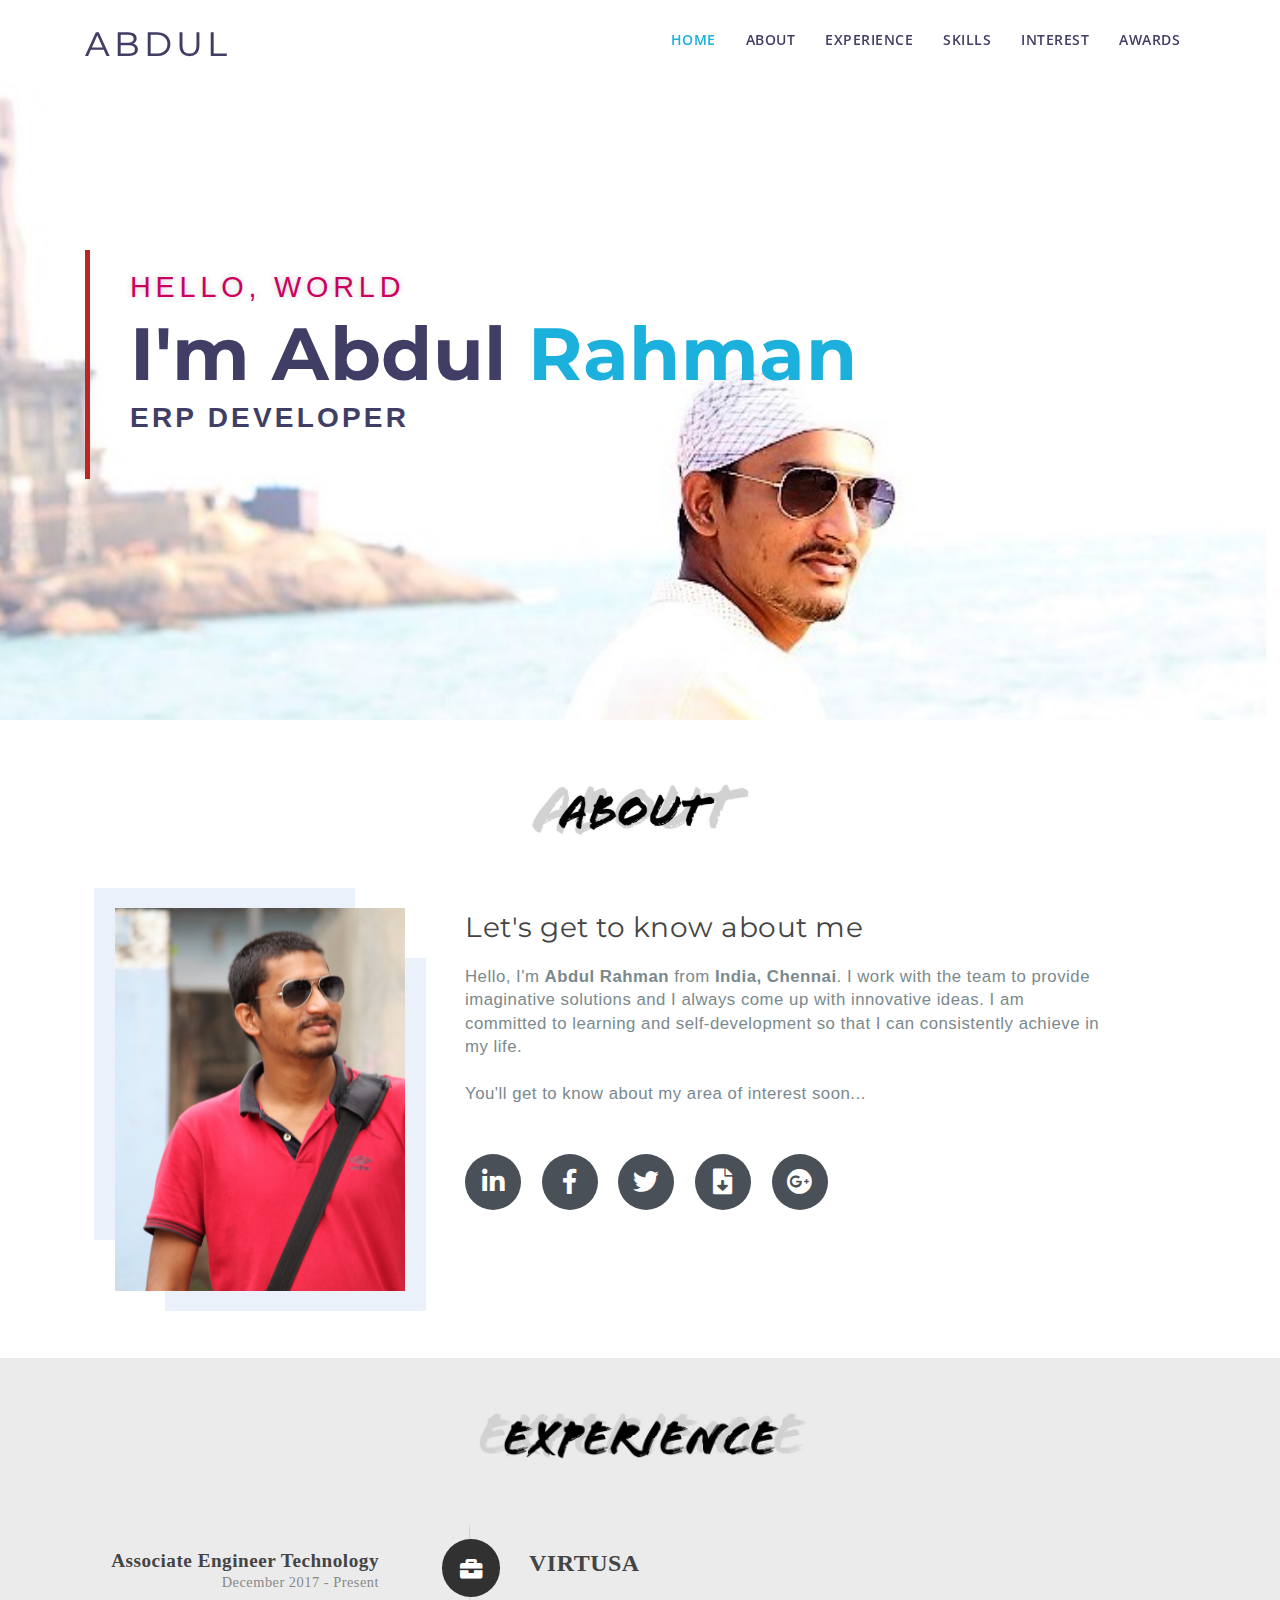
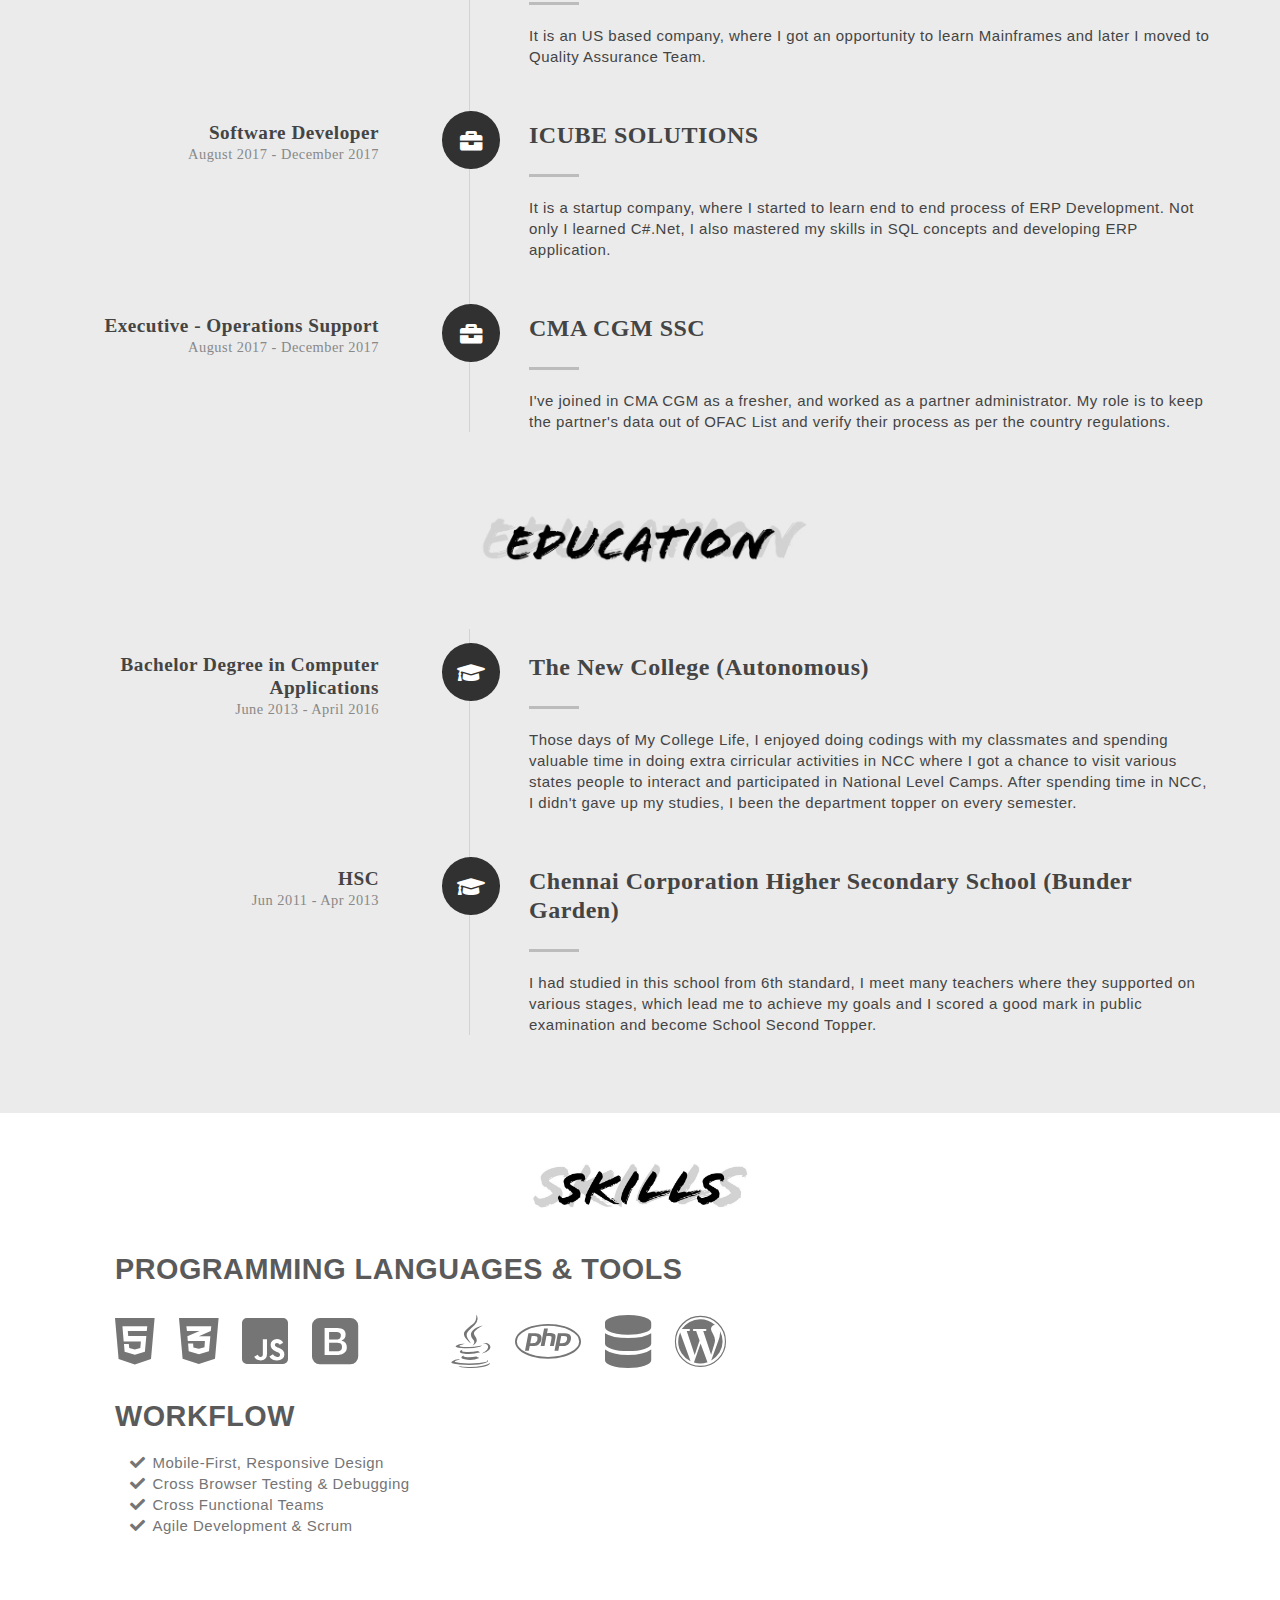
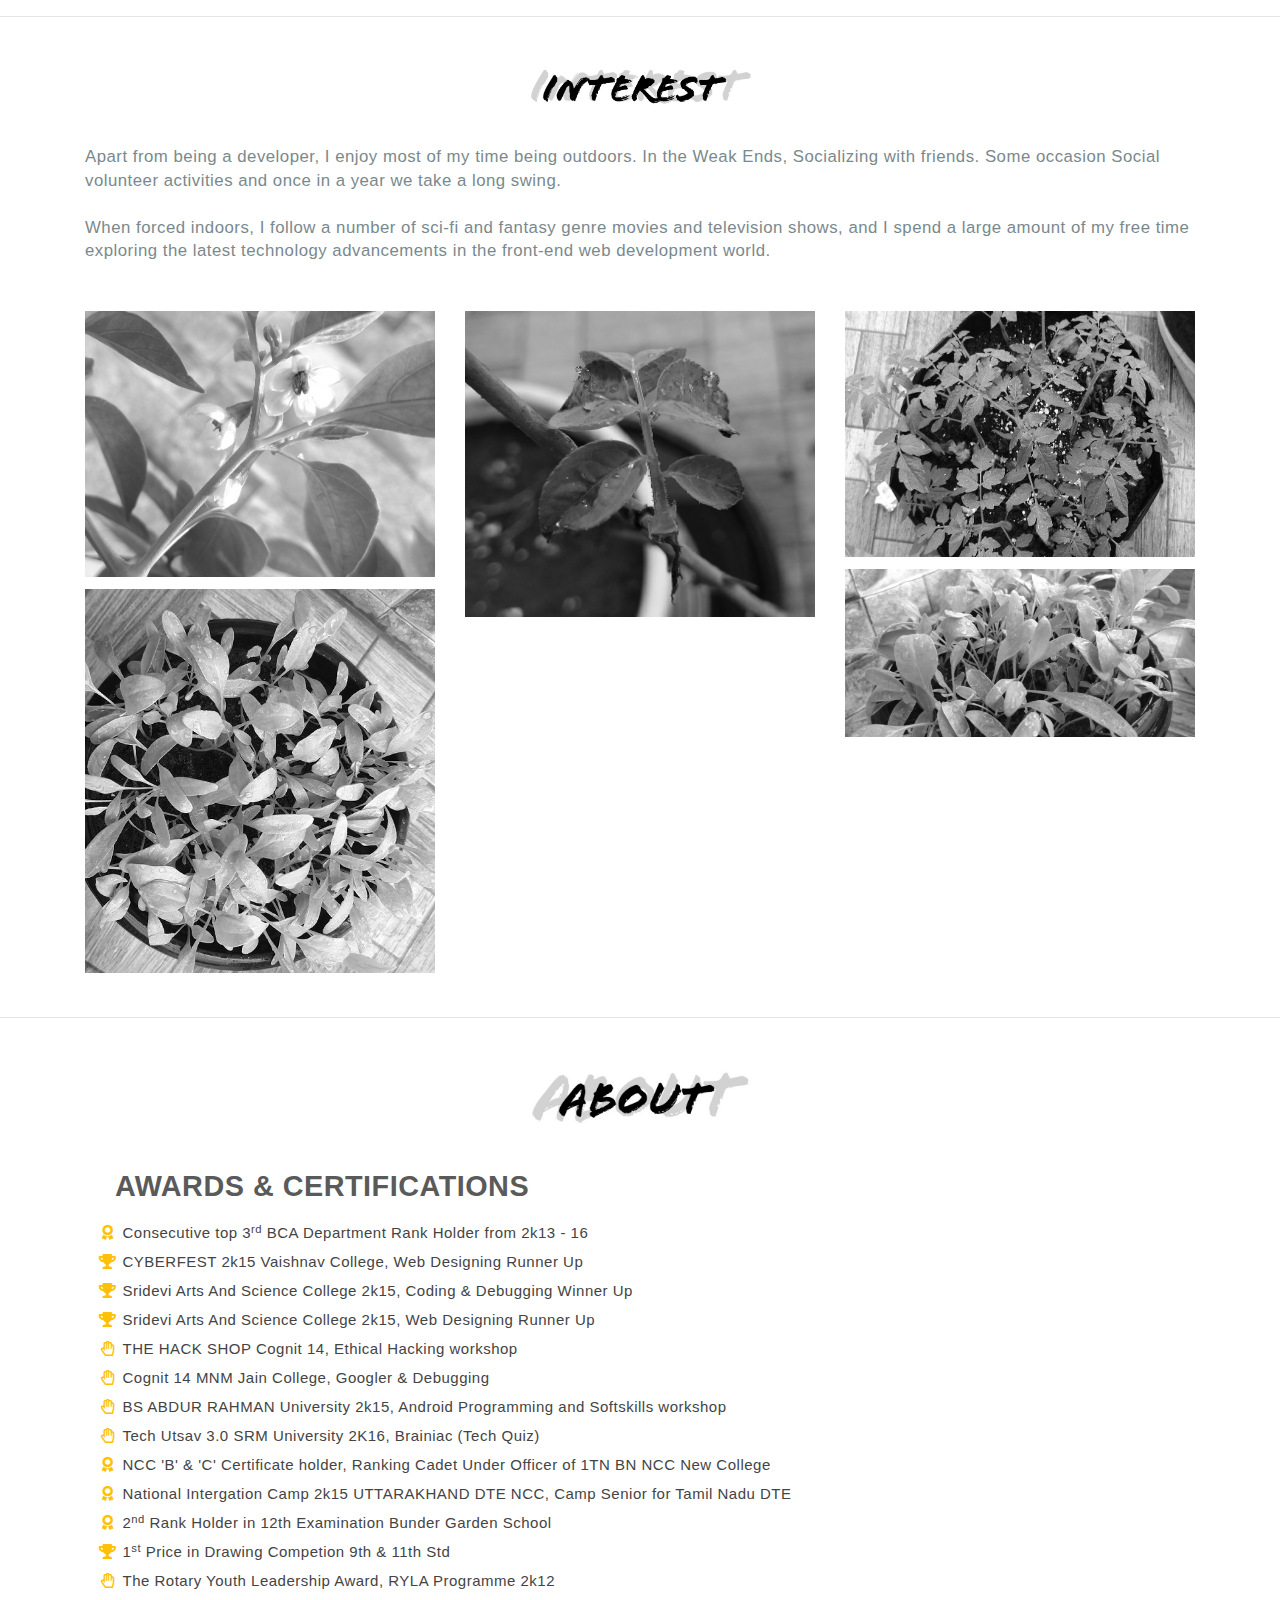
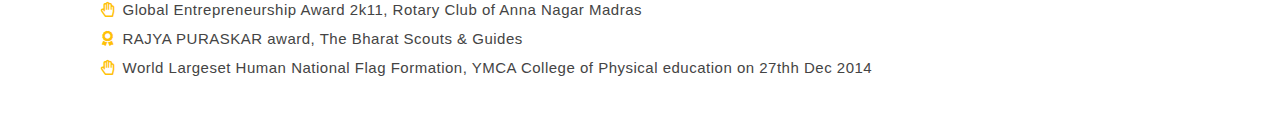
==== index.html @ 460ca70c "first commit" ====
<!DOCTYPE html>
<html lang="en">
<head>
  <meta charset="utf-8">
  <title>Abdul | Resume</title>
  <meta content="width=device-width, initial-scale=1.0" name="viewport">
  <meta content="" name="keywords">
  <meta content="" name="description">

  <!-- Google Fonts -->
  <link href="https://fonts.googleapis.com/css?family=Open+Sans:300,300i,400,400i,500,600,700,700i|Montserrat:300,400,500,600,700" rel="stylesheet">

  <!-- Bootstrap CSS File -->
  <link rel='stylesheet' href='https://use.fontawesome.com/releases/v5.7.0/css/all.css' integrity='sha384-lZN37f5QGtY3VHgisS14W3ExzMWZxybE1SJSEsQp9S+oqd12jhcu+A56Ebc1zFSJ' crossorigin='anonymous'>
  <link href="lib/bootstrap/css/bootstrap.min.css" rel="stylesheet">

  <!-- Libraries CSS Files -->
  <link rel="stylesheet" href="https://cdn.rawgit.com/konpa/devicon/df6431e323547add1b4cf45992913f15286456d3/devicon.min.css">
  

  <link href="vendor/fontawesome-free/css/all.css" rel="stylesheet">
  
  <!-- <link href="lib/animate/animate.min.css" rel="stylesheet"> 
  <link href="lib/ionicons/css/ionicons.min.css" rel="stylesheet"> 
  <link href="lib/owlcarousel/assets/owl.carousel.min.css" rel="stylesheet">
  <link href="lib/lightbox/css/lightbox.min.css" rel="stylesheet">-->
  <!-- Main Stylesheet File -->
  <link href="css/style.css" rel="stylesheet">
  <link href="css/style1.css" rel="stylesheet">
  <link href="css/preloader.css" rel="stylesheet">
  
</head>

<body onload = "myFunction()">
  <!--==========================
  Header
  ============================-->


    <div class="preloader">
      <span>{</span>
      <span>}</span>
    </div>

  <header id="header">

    <div class="container">
      <div class="logo float-left">
        <!-- Uncomment below if you prefer to use an image logo -->
        <h1> 
          <a href="#intro" >
            <span>ABDUL</span>
          </a></h1>
        <!-- <a href="#header" class="scrollto"><img src="img/logo.png" alt="" class="img-fluid"></a> -->
      </div>

      <nav class="main-nav float-right d-none d-lg-block">
        <ul>
          <li class="active"><a href="#intro">Home</a></li>
          <li><a href="#about">About</a></li>
          <li><a href="#experience">Experience</a></li>
          <li><a href="#skills">Skills</a></li>
          <li><a href="#interest">Interest</a></li>
          <li><a href="#awards">Awards</a></li>
        </ul>
      </nav><!-- .main-nav -->
      
    </div>
  </header><!-- #header -->

  <!--==========================
    Intro Section
  ============================-->
  <section id="intro">
    <div class="container">
      <div class="row">
        <div class="col-md-12 wow fadeIn delay-05s intro-info order-md-first order-last">
           <div class = "banner-text">
              <h3>Hello, World </h3>
              <h1>I'm Abdul <span>Rahman</span></h1>
              <h2>ERP Developer</h2>
            </div>
        </div>
      </div>
  </div>
  </section><!-- #intro -->

  <main id="main">

    <!--==========================
      About Section
    ============================-->
    <section id="about">

      <div class="container">


      <div class="content1">
        <img src="img/abouthead1.png" alt="">
      </div>

        <div class="row">

          <div class="col-lg-4 col-md-5">
            <div class="about-img">
              <img src="img/about-img.jpg" alt="">
            </div>
          </div>
          
          <div class="col-lg-7 col-md-6">

              <h3><br/>Let's get to know about me</h3>
              
              <p class="lead mb-5">Hello, I'm <b>Abdul Rahman</b> from <b>India, Chennai</b>. I work with the team to provide imaginative solutions and I always come up with innovative ideas. I am committed to learning and self-development so that I can consistently achieve in my life.<br/><br/>

              You'll get to know about my area of interest soon...</p>
              <div class="social-icons">
                <a href="http://www.linkedin.com/in/abdulitsme">
                  <i class="fab fa-linkedin-in"></i>
                </a>

                <!-- <a href="#">
                  <i class="fab fa-twitter"></i>
                </a> -->
                <a href="https://www.facebook.com/profile.php?id=100003059731382">
                  <i class="fab fa-facebook-f"></i>
                </a>

                <a href="collection/Abdul-Resume.pdf" title="Download Resume">
                    <i class="fab fa-twitter"></i>
                </a>

                <a href="http://www.facebook.com/abdulitsme">
                    <i class="fa fa-file-download"></i>
                </a>

                <span class="gplus">
                  <a href="http://www.facebook.com/abdulitsme">
                    <i class="fab fa-google-plus"></i>
                  </a>
                </span>
              </div>
              
            </div>
          </div>
        </div>
      </div>

    </section><!-- #about -->


    <!--==========================
      Experience Section
    ============================-->
    <section id="experience">
      <div class="container">

        <div class =  "content">
          <img src="img/experiencehead.png" alt="">
        </div>

        <div class = "row">
          <div class="col-twelve">
            <div class="timeline-wrap">

              <div class="timeline-block">

                <div class="timeline-ico">
                  <i class="fa fa-briefcase "></i>
                </div>

                <div class="timeline-header">
                  <h3>Associate Engineer Technology</h3>
                  <p>December 2017 - Present</p>
                </div>

                <div class="timeline-content">
                  <h4>VIRTUSA</h4>
                  <p>It is an US based company, where I got an opportunity to learn Mainframes and later I moved to Quality Assurance Team.</p>
                </div>

              </div> <!-- /timeline-block -->

              <div class="timeline-block">
                <div class="timeline-ico">
                  <i class="fa fa-briefcase "></i>
                </div>

              <div class="timeline-header">
                <h3>Software Developer</h3>
                <p>August 2017 - December 2017</p>
              </div>

              <div class="timeline-content">
                <h4>ICUBE SOLUTIONS</h4>
                <p>It is a startup company, where I started to learn end to end process of ERP Development. Not only I learned 
                C#.Net, I also mastered my skills in SQL concepts and developing ERP application.</p>
              </div>

            </div> <!-- /timeline-block -->

            <div class="timeline-block">
              <div class="timeline-ico">
                <i class="fa fa-briefcase "></i>
              </div>

              <div class="timeline-header">
                <h3>Executive - Operations Support</h3>
                <p>August 2017 - December 2017</p>
              </div>

              <div class="timeline-content">
                <h4>CMA CGM SSC</h4>
                <p>I've joined in CMA CGM as a fresher, and worked as a partner administrator. My role is to keep
              the partner's data out of OFAC List and verify their process as per the country regulations.</p>
              </div>

            </div> <!-- /timeline-block -->
          </div>
        </div>
      </div>

      <div class =  "content">
          <img src="img/educationhead.png" alt="">
      </div>

       <div class = "row">
          <div class="col-twelve">
            <div class="timeline-wrap">

              <div class="timeline-block">

                <div class="timeline-ico">
                  <i class="fa fa-graduation-cap "></i>
                </div>

                <div class="timeline-header">
                  <h3>Bachelor Degree in Computer Applications</h3>
                  <p>June 2013 - April 2016</p>
                </div>

                <div class="timeline-content">
                  <h4>The New College (Autonomous)</h4>
                  <p>Those days of My College Life, I enjoyed doing codings with my classmates and spending valuable time in doing extra cirricular activities in NCC where I got a chance to visit various states people to interact and participated in National Level Camps. After spending time in NCC, I didn't gave up my studies, I been the department topper on every semester.</p>  
                </div>

              </div> <!-- /timeline-block -->

              <div class="timeline-block">
                <div class="timeline-ico">
                  <i class="fa fa-graduation-cap "></i>
                </div>

              <div class="timeline-header">
                <h3>HSC</h3>
                <p>Jun 2011 - Apr 2013</p>
              </div>

              <div class="timeline-content">
                <h4>Chennai Corporation Higher Secondary School (Bunder Garden)</h4>
                <p>I had studied in this school from 6th standard, I meet many teachers where they supported on various stages, which lead me to achieve my goals and I scored a good mark in public examination and become School Second Topper.</p>
              </div>
              </div> <!-- /timeline-block -->
            </div>
          </div>
        </div>

      </div>
    </section>
  
    <!--==========================
      Skills Section
    ============================-->
    <section id="skills">
      <div class="container">
        
        <div class="content1">
          <img src="img/skillshead.png" alt="">
        </div>

        <div class="w-100">
        <div class="subheading w3-text-dark-grey mb-3">Programming Languages &amp; Tools</div>
        <ul class="list-inline dev-icons w3-text-grey">
          <li class="list-inline-item font1">
            <i class="fab fa-html5"></i>
          </li>
          <li class="list-inline-item font2">
            <i class="fab fa-css3-alt"></i>
          </li>
          <li class="list-inline-item font3">
            <i class="fab fa-js-square"></i>
          </li>
          <li class="list-inline-item font4">
            <i class="fab fa-bootstrap"></i>
          </li>
          <li class="list-inline-item font7">
            <i class="devicon-c-plain"></i>
          </li>
          <li class="list-inline-item font8">
            <i class="devicon-cplusplus-plain"></i>
          </li>
          <li class="list-inline-item font9">
            <i class="devicon-csharp-plain"></i>
          </li>
          <li class="list-inline-item font5">
            <i class="fab fa-java"></i>
          </li>
          <li class="list-inline-item font6">
            <i class="fab fa-php"></i>
          </li>
          <li class="list-inline-item font13">
            <i class="fa fa-database"></i>
          </li>
          <li class="list-inline-item font10">
            <i class="fab fa-wordpress"></i>
          </li>
          <li class="list-inline-item font11">
          <i class="devicon-visualstudio-plain"></i>
          </li>
          <li class="list-inline-item font12">
            <i class="devicon-tomcat-line"></i>
          </li>
        </ul>

        <div class="subheading w3-text-dark-grey mb-3">Workflow</div>
        <ul class="fa-ul mb-0 w3-text-grey subheading1">
          <li>
            <i class="fa-li fa fa-check"></i>
            Mobile-First, Responsive Design</li>
          <li>
            <i class="fa-li fa fa-check"></i>
            Cross Browser Testing &amp; Debugging</li>
          <li>
            <i class="fa-li fa fa-check"></i>
            Cross Functional Teams</li>
          <li>
            <i class="fa-li fa fa-check"></i>
            Agile Development &amp; Scrum</li>
        </ul>
      </div>
     </div>
   </section>
      <hr class="m-0">
     
     
    <!--==========================
      Interest Section
    ============================-->
    <section id="interest" class="section-bg">
      <div class="container">

        <div class="content1">
          <img src="img/interesthead.png" alt="">
        </div>
        <p class = "lead mb-5" > Apart from being a developer, I enjoy most of my time being outdoors. In the Weak Ends, Socializing with friends. Some occasion Social volunteer activities and once in a year we take a long swing. <br/><br/>

        When forced indoors, I follow a number of sci-fi and fantasy genre movies and television shows, and I spend a large amount of my free time exploring the latest technology advancements in the front-end web development world. </p>

        <div class="row interest-container">

          <div class="col-lg-4 col-md-6 interest-item">
              <img src="img/chilly1.jpg" class="img-fluid" alt="">
          </div>

          <div class="col-lg-4 col-md-6 interest-item">
              <img src="img/rose1.jpg" class="img-fluid" alt="">            
          </div>

          <div class="col-lg-4 col-md-6 interest-item">
              <img src="img/tomato.jpg" class="img-fluid" alt="">
          </div>

          <div class="col-lg-4 col-md-6 interest-item">
              <img src="img/spinach1.jpg" class="img-fluid" alt="">
          </div>

          <div class="col-lg-4 col-md-6 interest-item">
              <img src="img/spinach2.jpg" class="img-fluid" alt="">
          </div>

          <div class="col-lg-4 col-md-6 interest-item">
              <img src="img/portfolio/app3.jpg" class="img-fluid" alt="">
          </div>

          <div class="col-lg-4 col-md-6 interest-item">
              <img src="img/portfolio/card1.jpg" class="img-fluid" alt="">
          </div>

          <div class="col-lg-4 col-md-6 interest-item">
              <img src="img/portfolio/card3.jpg" class="img-fluid" alt="">
          </div>

          <div class="col-lg-4 col-md-6 interest-item">
              <img src="img/portfolio/web1.jpg" class="img-fluid" alt="">
          </div>

        </div>
      </div>

    </section><!-- #interest -->
    <hr class="m-0"> 
    <!--==========================
      Awards Section
    ============================--> 
      
    <section id="awards" class="section-bg">
      <div class="container">
        <div class =  "content1">
          <img src="img/abouthead1.png" alt="" >
        </div>  

        <div class="w-100">
        <div class="subheading w3-text-dark-grey mb-3">Awards &amp; Certifications</div>
        <ul class="fa-ul mb-0 subhead">

          <li>
            <i class="fa-li fas fa-award text-warning"></i>
            Consecutive top 3<sup>rd</sup>
            BCA Department Rank Holder from 2k13 - 16
          </li>
          <li>
            <i class="fa-li fas fa-trophy text-warning"></i>
            CYBERFEST 2k15 Vaishnav College, Web Designing Runner Up
          </li>

          <li>
            <i class="fa-li fa fa-trophy text-warning"></i>
            Sridevi Arts And Science College 2k15, Coding &amp; Debugging Winner Up
          </li>

          <li>
            <i class="fa-li fa fa-trophy text-warning"></i>
            Sridevi Arts And Science College 2k15, Web Designing Runner Up
          </li>

          <li>
            <i class="fa-li far fa-hand-paper text-warning"></i>
            THE HACK SHOP Cognit 14, Ethical Hacking workshop
          </li>
          

          <li>
            <i class="fa-li far fa-hand-paper text-warning"></i>
            Cognit 14 MNM Jain College, Googler &amp; Debugging
          </li>

          <li>
            <i class="fa-li far fa-hand-paper text-warning"></i>
            BS ABDUR RAHMAN University 2k15, Android Programming and Softskills workshop
          </li>

          <li>
            <i class="fa-li far fa-hand-paper text-warning"></i>
            Tech Utsav 3.0 SRM University 2K16, Brainiac (Tech Quiz)
          </li>

          <li>
            <i class="fa-li fa fa-award text-warning"></i>
            NCC 'B' &amp; 'C' Certificate holder, Ranking Cadet Under Officer of 1TN BN NCC New College
          </li>
          <li>
            <i class="fa-li fa fa-award text-warning"></i>
            National Intergation Camp 2k15 UTTARAKHAND DTE NCC, Camp Senior for Tamil Nadu DTE 
          </li>
          <li>
            <i class="fa-li fa fa-award text-warning"></i>
            2<sup>nd</sup>
            Rank Holder in 12th Examination Bunder Garden School
          </li>
          <li>
            <i class="fa-li fa fa-trophy text-warning"></i>
            1<sup>st</sup>
            Price in Drawing Competion 9th &amp; 11th Std
          </li>
          <li>
            <i class="fa-li far fa-hand-paper text-warning"></i>
            The Rotary Youth Leadership Award, RYLA Programme 2k12
          </li>
          <li>
            <i class="fa-li far fa-hand-paper text-warning"></i>
            Global Entrepreneurship Award 2k11, Rotary Club  of Anna Nagar Madras
          </li>
          <li>
            <i class="fa-li fa fa-award text-warning"></i>
            RAJYA PURASKAR award, The Bharat Scouts &amp; Guides
          </li>
          <li>
            <i class="fa-li far fa-hand-paper text-warning"></i>
            World Largeset Human National Flag Formation, YMCA College of Physical education on 27thh Dec 2014
          </li>
        </ul>
      </div>

      </div>

    </section><!-- #team -->

</main>

  <a href="#" class="back-to-top"><i class="fa fa-chevron-up"></i></a>
  <!-- Uncomment below i you want to use a preloader -->
  <!-- <div id="preloader"></div> -->

  <!-- JavaScript Libraries -->
  <script src="lib/jquery/jquery.min.js"></script>
  <script src="lib/jquery/jquery-migrate.min.js"></script>
  <script src="lib/bootstrap/js/bootstrap.bundle.min.js"></script>
  <script src="lib/easing/easing.min.js"></script>
  <script src="lib/mobile-nav/mobile-nav.js"></script>
  <script src="lib/wow/wow.min.js"></script>
  
  <script src="lib/counterup/counterup.min.js"></script>
  
  <script src="lib/isotope/isotope.pkgd.min.js"></script>


  
  <script src="js/main.js"></script>
  <script src="js/custom.js"></script>

  
    <script>
        setTimeout(function(){
          $('.preloader').fadeToggle();
        }, 50);
    </script>

</body>
</html>
---- css/style.css ----
/*
  Theme Name: Rapid
  Theme URL: https://bootstrapmade.com/rapid-multipurpose-bootstrap-business-template/
  Author: BootstrapMade.com
  License: https://bootstrapmade.com/license/
*/

/*--------------------------------------------------------------
# General
--------------------------------------------------------------*/
@import url("fonts.css");

body {
  background: #fff;
  color: #444;
  font-family: "Open Sans", sans-serif;
}

a {
  color: #1bb1dc;
  transition: 0.5s;
}

a:hover,
a:active,
a:focus {
  color: #0a98c0;
  outline: none;
  text-decoration: none;
}

p {
  padding: 0;
  margin: 0 0 30px 0;
}

h1,
h2,
h3,
h4,
h5,
h6 {
  font-family: "Montserrat", sans-serif;
  font-weight: 400;
  margin: 0 0 20px 0;
  padding: 0;
}

/* Back to top button */

.back-to-top {
  position: fixed;
  display: none;
  background: #1bb1dc;
  color: #fff;
  width: 44px;
  height: 44px;
  text-align: center;
  line-height: 1;
  font-size: 16px;
  border-radius: 50%;
  right: 15px;
  bottom: 15px;
  transition: background 0.5s;
  z-index: 11;
}

.back-to-top i {
  padding-top: 12px;
  color: #fff;
}

/* Prelaoder */

#preloader {
  position: fixed;
  top: 0;
  left: 0;
  right: 0;
  bottom: 0;
  z-index: 9999;
  overflow: hidden;
  background: #fff;
}


#preloader:before {
  content: "";
  position: fixed;
  top: calc(50% - 30px);
  left: calc(50% - 30px);
  border: 6px solid #f2f2f2;
  border-top: 6px solid #1bb1dc;
  border-radius: 50%;
  width: 60px;
  height: 60px;
  -webkit-animation: animate-preloader 1s linear infinite;
  animation: animate-preloader 1s linear infinite;
}

@-webkit-keyframes animate-preloader {
  0% {
    -webkit-transform: rotate(0deg);
    transform: rotate(0deg);
  }

  100% {
    -webkit-transform: rotate(360deg);
    transform: rotate(360deg);
  }
}

@keyframes animate-preloader {
  0% {
    -webkit-transform: rotate(0deg);
    transform: rotate(0deg);
  }

  100% {
    -webkit-transform: rotate(360deg);
    transform: rotate(360deg);
  }
}

/*--------------------------------------------------------------
# Top Bar
--------------------------------------------------------------*/

#topbar {
  padding: 0 0 10px 0;
  font-size: 14px;
  transition: all 0.5s;
}

p.lead {
  font-size: 1.05rem;
  font-weight: 400;
  color  : #7A898D;;
}

#topbar .social-links {
  text-align: right;
}

#topbar .social-links a {
  color: #535074;
  padding: 4px 12px;
  display: inline-block;
  line-height: 1px;
}


#topbar .social-links a:hover {
  color: #1bb1dc;
}


#topbar .social-links a:first-child {
  border-left: 0;
}


.social-icons a {
  display: inline-block;
  height: 3.5rem;
  width: 3.5rem;
  background-color: #495057;
  color: #fff !important;
  border-radius: 100%;
  text-align: center;
  font-size: 1.6rem;
  line-height: 3.5rem;
  margin-right: 1rem;
}

.social-icons a:last-child {
  margin-right: 0;
}

.social-icons a:hover {
  background-color: #1bb1dc;
}

.gplus a:hover{
 background-color: red; 
}




/*--------------------------------------------------------------
# Header
--------------------------------------------------------------*/

#header {
  height: 110px;
  transition: all 0.5s;
  z-index: 997;
  transition: all 0.5s;
  padding: 20px 0;
  position: fixed;
  left: 0;
  top: 0;
  right: 0;
  transition: all 0.5s;
  z-index: 997;
}

#header.header-scrolled,
#header.header-pages {
  height: 70px;
  padding: 15px 0;
  background-color: #fff;
  box-shadow: 0px 0px 30px rgba(127, 137, 161, 0.3);
}


#header .logo h1 {
  font-size: 34px;
  font-weight: 450;
  letter-spacing: 4px;
  text-transform: uppercase;
  padding: 4px 0;
}

#header .logo h1 a,
#header .logo h1 a:hover {
  color: #413e66;
  text-decoration: none;
}


.main-pages {
  margin-top: 60px;
}

/*--------------------------------------------------------------
# Intro Section
--------------------------------------------------------------*/

#intro {
  
  background: url("../img/intro-bg.jpg")  no-repeat fixed right bottom;
  background-size: cover;
  min-height: 720px;
  position: relative;
}


#intro .intro-info h1 {
  color: #413e66;
  margin-bottom: 2px;
  font-size: 74px;
  font-weight:700;
}

#intro .intro-info h3 {
  color: #cc005f;
  font-family: "poppins-bold", sans-serif;
  font-size: 1.8rem;
  line-height: 1.565;
  margin-bottom: 0px;
  text-transform: uppercase;
  letter-spacing: .3rem;
  text-shadow: 0 0 6px rgba(0, 0, 0, 0.2);
}

#intro .intro-info h2 {
  color: #413e66;
  font-family: "poppins-bold", sans-serif;
  margin-bottom: 30px;
  font-size: 28px;
  text-transform: uppercase;
  font-weight:600;
  letter-spacing: .2rem;
}


#intro .intro-info h1 span {
  color: #1bb1dc;
}


/*--------------------------------------------------------------
# Navigation Menu
--------------------------------------------------------------*/

/* Desktop Navigation */

.main-nav {
  /* Drop Down */
  /* Deep Drop Down */
}

.main-nav,
.main-nav * {
  margin: 0;
  padding: 0;
  list-style: none;
}

.main-nav > ul > li {
  position: relative;
  white-space: nowrap;
  float: left;
}

.main-nav a {
  display: block;
  position: relative;
  color: #413e66;
  padding: 10px 15px;
  transition: 0.3s;
  font-size: 14px;
  font-family: "Open Sans", sans-serif;
  text-transform: uppercase;
  font-weight: 600;
}

.main-nav a:hover,
.main-nav .active > a,
.main-nav li:hover > a {
  color: #1bb1dc;
  text-decoration: none;
}


/* Mobile Navigation */

.mobile-nav {
  position: fixed;
  top: 0;
  bottom: 0;
  z-index: 9999;
  overflow-y: auto;
  left: -260px;
  width: 260px;
  padding-top: 18px;
  background: rgba(40, 38, 70, 0.8);
  transition: 0.4s;
}

.mobile-nav * {
  margin: 0;
  padding: 0;
  list-style: none;
}

.mobile-nav a {
  display: block;
  position: relative;
  color: #fff;
  padding: 10px 20px;
  font-weight: 500;
}

.mobile-nav a:hover,
.mobile-nav .active > a,
.mobile-nav li:hover > a {
  color: #8dc2fa;
  text-decoration: none;
}

.mobile-nav .drop-down > a:after {
  content: "\f078";
  font-family: FontAwesome;
  padding-left: 10px;
  position: absolute;
  right: 15px;
}

.mobile-nav .active.drop-down > a:after {
  content: "\f077";
}

.mobile-nav .drop-down > a {
  padding-right: 35px;
}

.mobile-nav .drop-down ul {
  display: none;
  overflow: hidden;
}

.mobile-nav .drop-down li {
  padding-left: 20px;
}

.mobile-nav-toggle {
  position: fixed;
  right: 0;
  top: 0;
  z-index: 9998;
  border: 0;
  background: none;
  font-size: 24px;
  transition: all 0.4s;
  outline: none !important;
  line-height: 1;
  cursor: pointer;
  text-align: right;
}

.mobile-nav-toggle i {
  margin: 18px 18px 0 0;
  color: #065e77;
}

.mobile-nav-overly {
  width: 100%;
  height: 100%;
  z-index: 9997;
  top: 0;
  left: 0;
  position: fixed;
  background: rgba(40, 38, 70, 0.8);
  overflow: hidden;
  display: none;
}

.mobile-nav-active {
  overflow: hidden;
}

.mobile-nav-active .mobile-nav {
  left: 0;
}

.mobile-nav-active .mobile-nav-toggle i {
  color: #fff;
}

/*--------------------------------------------------------------
# Sections
--------------------------------------------------------------*/

/* Sections Header
--------------------------------*/

.section-header h3 {
  font-size: 40px;
  color: black;
  text-align: left;
  font-weight: 600;
  position: relative;
  padding-top: 40px;
  font-family: sans-serif;
  padding-bottom:1.7rem;
}


.section-header h3::after {
  content: "";
  display: block;
  height: 3px;
  width: 140px;
  background: rgba(0, 0, 0, 0.2);
  position: absolute;
  left: 0;
  bottom: 0;
}
/* Section with background
--------------------------------*/



/* About Us Section
--------------------------------*/

#about {
  padding-top: 10px;
  padding-bottom: 40px;
}

#about .about-content {
  text-align: center;
  padding-bottom: 40px;
}

#about .about-img {
  position: relative;
  margin: 30px 30px 30px 30px;
}

#about .about-img img {
  width: 100%;
  transition: .5s;
}

#about .about-img img:hover {
  width: 100%;
  -webkit-transform: scale(1.03);
  transform: scale(1.03);
}

#about .about-img::before {
  position: absolute;
  left: -21px;
  top: -20px;
  width: 90%;
  height: 92%;
  z-index: -1;
  content: '';
  background-color: #ebf1fa;
  transition: .5s;
}

#about .about-img::after {
  position: absolute;
  right: -21px;
  bottom: -20px;
  width: 90%;
  height: 92%;
  z-index: -1;
  content: '';
  background-color: #ebf1fa;
  transition: .5s;
}

/* Call To Action Section
--------------------------------*/

#call-to-action {
  background: #2d2b46;
  background-size: cover;
  padding: 40px 0;
}

#experience {

  background: #ebebeb;
  background-size: cover;
  padding-bottom: 3rem;
}

#experience .timeline-wrap {
  position: relative;
  margin-top: 1.5rem;
  margin-bottom: 0.2rem;
}
#experience .timeline-wrap::before {
  content: "";
  display: block;
  width: 1px;
  height: 100%;
  background: rgba(0, 0, 0, 0.1);
  position: absolute;
  left: 35%;
  top: 0;
}
#experience .timeline-block {
  position: relative;
  padding-top: 1.5rem;
}
#experience .timeline-ico {
  height: 3.6rem;
  width: 3.6rem;
  line-height: 4.2rem;
  background: #313131;
  border-radius: 50%;
  text-align: center;
  color: #FFFFFF;
  position: absolute;
  left: 36%;
  top: .9rem;
  margin-left: -2.4rem;
}


#experience .timeline-ico i {
  position: relative;
  left: .05rem;
  bottom: .1rem;
  font-size: 1.4rem;
}

#experience .timeline-header {
  float: left;
  width: 35%;
  padding-right: 90px;
  text-align: right;
}
#experience .timeline-header h3 {
  margin-bottom: 0;
  font-size: 1.2rem;
  font-weight: 700;
  font-family: Trebuchet MS;
}
#experience .timeline-header p {
  font-family: Trebuchet MS;
  font-size: .9rem;
  color: #888888;
}
#experience .timeline-content {
  margin-left: 35%;
  padding-left: 60px;
}
#experience .timeline-content h4 {
  position: relative;
  font-family: Trebuchet MS;
  padding-bottom: 1.7rem;
  font-weight: 700;
  font-size: 1.5rem;
}
#experience .timeline-content h4::after {
  content: "";
  display: block;
  height: 3px;
  width: 50px;
  background: rgba(0, 0, 0, 0.2);
  position: absolute;
  left: 0;
  bottom: 0;
}





/**
 * responsive:
 * resume
 * ------------------------------------------------------------------- 
 */
@media only screen and (max-width:1024px) {
  #experience .timeline-header {
    padding-right: 50px;
  }
  #experience .timeline-header h3 {
    font-size: 1.1rem;
  }
  #experience .timeline-header p {
    font-size: .9rem;
  }
  #experience .timeline-content {
    padding-left: 50px;
  }
}
@media only screen and (max-width:768px) {
  #experience .timeline-wrap::before {
    left: 2.4rem;
  }
  #experience .timeline-ico {
    left: 2.9rem;
  }
  #experience .timeline-header {
    float: none;
    width: auto;
    padding-right: 15px;
    text-align: left;
  }
  #experience .timeline-header h3 {
    font-size: 1.1rem;
  }
  #experience .timeline-header p {
    font-size: .9rem;
    margin-bottom: 1.5rem;
  }
  #experience .timeline-content {
    margin: 0;
  }
  #experience .timeline-content h4 {
    padding-bottom: 0;
    padding-top: 2.1rem;
    margin-bottom: .6rem;
    font-size: 1.5rem;
  }
  #experience .timeline-content h4::after {
    bottom: auto;
    top: 0;
  }
  #experience .timeline-header, #experience .timeline-content {
    padding-left: 7rem;
  }
}
@media only screen and (max-width:480px) {
  #experience .resume-header h2 {
    font-size: 2.2rem;
  }
  #experience .timeline-wrap::before {
    left: 1.8rem;
  }
  #experience .timeline-ico {
    height: 3.6rem;
    width: 3.6rem;
    line-height: 3.6rem;
    left: 1.8rem;
    margin-left: -1.8rem;
    font-size: 1.5rem;
  }
  #experience .timeline-header, #experience .timeline-content {
    padding-left: 5.5rem;
  }

  #experience .timeline-content h4 {
    font-size: 1.3rem;
  }
}





#experience .cta-title {
  olor: #FEF8F8;
  font-size: 28px;
  font-family: Trebuchet MS;
  font-weight: 600;
}

#experience .cta-text {
  color: #B5B5B5;
  font-family: Trebuchet MS;
  font-color:;
}

/* Interest Section
--------------------------------*/

#interest{

  padding-bottom: 30px;
}


#interest .interest-item {
  position: relative;
  overflow: hidden;
  margin-bottom: 13px;
}

#interest .interest-item img{
  -webkit-filter: grayscale(100%);
  filter:grayscale(100%);
}

#interest .interest-item img:hover{
  -webkit-filter: none;
  filter: none;
  -webkit-transform: scale(1.07);
  transform: scale(1.07);
}


.subheading {
  text-transform: uppercase;
  font-weight: 600;
  font-family: 'Saira Extra Condensed', -apple-system, BlinkMacSystemFont, 'Segoe UI', Roboto, 'Helvetica Neue', Arial, sans-serif, 'Apple Color Emoji', 'Segoe UI Emoji', 'Segoe UI Symbol', 'Noto Color Emoji';
  font-size: 1.8rem;
  padding-left: 30px
}

.subheading1{
  padding-left: 30px;
  padding-bottom: 70px;
}

.dev-icons {
  font-size: 3.3rem;
  padding-left: 30px;
}

.content {
  padding-top: 50px;
  text-align: center;
  padding-bottom: 40px;
}

.content1 {
  padding-top: 50px;
  text-align: center;
  padding-bottom: 40px;
}

.content img{
  width : 30%;
}

.content1 img{
  width : 20%;
}

/*--------------------------------------------------------------
# Responsive Media Queries
--------------------------------------------------------------*/

@media (min-width: 991px) {
  #call-to-action .cta-btn-container {
    display: -webkit-box;
    display: -webkit-flex;
    display: -ms-flexbox;
    display: flex;
    -webkit-box-align: center;
    -webkit-align-items: center;
    -ms-flex-align: center;
    align-items: center;
    -webkit-box-pack: end;
    -webkit-justify-content: flex-end;
    -ms-flex-pack: end;
    justify-content: flex-end;
  }
}

@media (min-width: 992px) {
  #intro .intro-info {
    padding-top: 80px;
  }

  #testimonials .testimonial-item p {
    width: 80%;
  }

  #why-us .why-us-content {
    padding-top: 30px;
  }

  #pricing {
    padding-bottom: 30px;
  }

  #pricing .card {
    margin-bottom: 50px;
  }
}

@media (max-width: 768px) {
  .back-to-top {
    bottom: 15px;
  }

  #faq #faq-list a {
    font-size: 18px;
  }

  #faq #faq-list i {
    top: 13px;
  }
}

@media (max-width: 767px) {
  #intro {
    
    padding: 60px 0 60px 0;
    height: auto;
  }

  #intro .container {
    height: auto !important;
  }

  #intro .intro-info {
    text-align: left;
    padding-top: 40px;
  }

  #intro .intro-info h1 {
    font-size: 48px;
    margin-bottom: 1px;
  }

  #intro .intro-info h2 {
    font-size: 24px;
    margin-bottom: 1px;
  }

  #intro .intro-info h3 {
    font-size: 22px;
    margin-bottom: 1px;
  }
  .social-icons a {
  height: 3.0rem;
  width: 3.0rem;
  font-size: 1.3rem;
  line-height: 3.0rem;
  }


  .subheading {
    text-transform: uppercase;
    font-weight: 600;
    font-size: 1.3rem;
  }

  .section-header p {
    width: 100%;
  }

  #testimonials .testimonial-item {
    text-align: center;
  }

  #testimonials .testimonial-item .testimonial-img {
    float: none;
    margin: auto;
  }

  #testimonials .testimonial-item h3,
  #testimonials .testimonial-item h4,
  #testimonials .testimonial-item p {
    margin-left: 0;
  }
}

@media (max-width: 574px) {
  #footer .footer-top .social-links a {
    margin-bottom: 25px;
  }

.dev-icons {
  font-size: 2.2rem;
  }

#about{
    padding-left: 1px;
    padding-right: 1px; 
  }
#experience{
    padding-left: 4px;
    padding-right: 1px; 
  }

  .content img{
  width : 80%;
  }

.content1 img{
  width : 60%;
  }

  #intro {
    min-height: 600px;
    padding: 1px 1px;
  }

  p.lead {
  font-size: 0.9rem;
  }
  .subheading1{
  font-size: 0.9rem;
  }

  .subhead li{
  font-size: 0.9rem;

  }
}

.w3-xxlarge{font-size:36px !important}
.w3-text-grey{color:#757575 !important}
.w3-text-dark-grey{color:#5a5a5a !important}
.w3-medium{font-size:15px !important}
.w3-large{font-size:18px !important}
.w3-xlarge{font-size:24px !important}




.dev-icons .font1 i:hover {
  color: #FC5907;
}
.dev-icons .font2 i:hover {
  color: #126FDA;
}
.dev-icons .font3 i:hover {
  color: #FFF600;
}
.dev-icons .font4 i:hover {
  color: #483D88;
}
.dev-icons .font5 i:hover {
  color: red;
}
.dev-icons .font6 i:hover {
  color: #4169E1;
}
.dev-icons .font7 i:hover {
  color: #0000FF;
}
.dev-icons .font8 i:hover {
  color: #B22222;
}
.dev-icons .font9 i:hover {
  color: #70177A;
}
.dev-icons .font10 i:hover {
  color: black;
}
.dev-icons .font11 i:hover {
  color: #940DD3;
}
.dev-icons .font12 i:hover {
  color: #DAA520;
}
.dev-icons .font13 i:hover {
  color: #B0C4DE;
}

.subhead li{
  padding-bottom: 8px;
}

#skills{
  padding-bottom: 10px;
}

#awards{
  padding-bottom: 30px;
}
---- css/style1.css ----
/*
    Theme Name: Laura
    Theme URL: https://bootstrapmade.com/laura-free-creative-bootstrap-theme/
    Author: BootstrapMade.com
    Author URL: https://bootstrapmade.com
*/

body {
  line-height: 1.4;
  font-family: 'Roboto', sans-serif;
  font-size: 18px;
  letter-spacing: 0.5px;
  font-size: 15px;
  font-weight: 400;
}

ol, ul {
  list-style: none;
}

blockquote, q {
  quotes: none;
}

blockquote:before, blockquote:after, q:before, q:after {
  content: '';
  content: none;
}

table {
  border-collapse: collapse;
  border-spacing: 0;
}

a {
  outline: none;
}

a:hover, a:focus, a:active {
  text-decoration: none;
  outline: none;
}

/***********************************
************************************
Responsive media queries
************************************
***********************************/

.header {
  background: url('../img/bg-banner03.jpg') no-repeat fixed;
  background-size: cover;
  min-height: 630px;
  position: relative;
}

.navbar-default {
  background-color: transparent;
  border: 0px;
  padding: 20px 0;
  transition: all 0.3s;
}

.navbar-brand {
  font-size: 36px;
  font-family: 'Satisfy', cursive;
}

.navbar-default .navbar-brand, .navbar-default .navbar-brand:hover, .navbar-default .navbar-brand:focus {
  color: #fff;
  outline: none;
}

.navbar-default .navbar-nav>li>a {
  font-size: 14px;
  font-weight: 400;
  color: #fff;
  outline: none;
}

.navbar-default .navbar-nav>li>a:focus, .navbar-default .navbar-nav>li>a:hover {
  color: #fffde0;
  background-color: transparent;
}

.navbar-default .navbar-nav>.active>a, .navbar-default .navbar-nav>.active>a:focus, .navbar-default .navbar-nav>.active>a:hover {
  color: #fffde0;
  background-color: transparent;
}

@media (max-width: 768px) {
	.navbar-collapse {
		background: rgba(50, 60, 70, 0.9);
	}
}

.top-nav-collapse {
  padding: 0;
  background: rgba(50, 60, 70, 0.9);
}

.bg-color {
  background-color: RGBA(0, 0, 0, 0.67);
  min-height: 650px;
}

.navbar-border {}

.banner-text {
  border-left: 5px solid #BE2525;
  padding: 15px 40px;
  color: #fff;
  margin-top: 170px;
}

.banner-text h2, .banner-text p {
  font-size: 40px;
  font-weight: 400;
  font-family: 'Questrial', sans-serif;
}

.banner-text h2 span {
  font-family: 'Satisfy', cursive;
}

.overlay-detail {
  margin: 0 auto;
}

.overlay-detail a i {
  text-align: center;
  position: absolute;
  bottom: -140px;
  font-size: 24px;
  color: #fff;
  width: 40px;
  height: 40px;
  border: 1px solid #fff;
  line-height: 40px;
  border-radius: 50%;
}

.deco {
  font-family: 'Satisfy', cursive;
}

#about {
  background: url('../img/about-banner.jpg') no-repeat;
  background-size: cover;
  margin-bottom: -3px;
}

.section-padding {
  padding: 60px 0px;
}

.title {
  font-size: 24px;
  margin-bottom: 50px;
}

.title-text {
  padding: 0px 25px 0px 0px;
  border-right: 5px solid #BE2525;
  font-size: 24px;
}

.about-text p {
  color: #444;
}

.abt-list li {
  padding: 5px 0px;
  font-size: 18px;
  font-weight: 400;
}


.grid-padding {
  padding: 0 8px;
}

.grid-padding img {
  margin-bottom: 15px;
}

.padding-right-zero {
  padding-right: 0px !important;
}

#myGrid {
  margin-top: 50px;
}

.test-sec blockquote {
  background: #eee;
  display: block;
  font-size: 14px;
  line-height: 20px;
  padding: 15px;
  position: relative;
}

.test-sec blockquote::after {
  content: '';
  position: absolute;
  bottom: -14px;
  margin-left: 10px;
  border-top: 14px solid #eee;
  border-left: 14px solid transparent;
  border-right: 14px solid transparent;
}

blockquote {
  padding: 10px 20px;
  margin: 0 0 20px;
  font-size: 17.5px;
  border-left: 5px solid RGBA(0, 0, 0, 0.18);
}

.test-sec .carousel-info span {
  display: block;
}

.test-sec span.testimonials-name {
  color: #62646f;
  font-weight: 600;
  margin: 16px 0 5px;
}

#contact {
  width: 100%;
  background-color: RGBA(8, 7, 7, 0.92);
}

#contact .btn-primary {
  background: #BE2525;
  border: 1px solid #BE2525;
}

.validation {
  color: red;
  display: none;
  margin: 0 0 20px;
  font-weight: 400;
  font-size: 13px;
}

#sendmessage {
  color: green;
  border: 1px solid green;
  background: #fff;
  display: none;
  text-align: center;
  padding: 15px;
  font-weight: 600;
  margin-bottom: 15px;
}

#errormessage {
  color: red;
  display: none;
  border: 1px solid red;
  text-align: center;
  padding: 15px;
  font-weight: 600;
  margin-bottom: 15px;
  background: #fff;
}

#sendmessage.show, #errormessage.show, .show {
  display: block;
}

footer {
  padding: 40px 0;
  background: #F2F3EB;
}

.footer a {
  color: #BE2525;
}

.footer__navigation li, .social-list li {
  display: inline-block;
}

.contact-sec h2 {
  font-size: 28px;
  color: #fff;
  font-weight: 600;
  padding: 15px 0px;
}

.footer__navigation li a {
  display: inline-block;
  color: #767676;
  font-weight: 600;
  font-variant-ligatures: common-ligatures;
  font-size: 1.2em;
  line-height: 1.625em;
  margin-top: 0;
  margin-bottom: 1.625em;
  padding-right: 10px;
}

.contact-sec p {
  color: #fff;
  font-size: 18px;
  padding: 16px 0px 24px;
}

.contact-sec i {
  padding-right: 15px;
}

.contact-sec a {
  color: #FFF;
  background-color: RGBA(174, 142, 142, 0.7);
  display: inline-block;
  padding: 16px 34px;
  font-size: 18px;
  transition: all 0.5s ease-in 0s;
}

.carousel-info, blockquote {
  float: left;
}

.social-list li {
  transition: 0.2s linear;
  -webkit-transition: 0.2s linear;
  -moz-transition: 0.2s linear;
  opacity: .5;
  display: inline-block;
  margin: 0;
}

.social-list li a {
  font-size: 28px;
  margin-right: 15px;
}

.type-underline, .type-underline:hover {
  color: #767676;
}

.footer__lower {
  margin-top: 3.25em;
}

.type--fine-print {
  color: #767676;
}

.navbar-toggle {
  position: relative;
  background-color: #fff;
  border-radius: 4px;
}

.navbar-nav>li>a {
  padding-top: 24px;
  padding-bottom: 24px;
}

.navbar-brand {
  margin-top: 9px;
}

.grid-item {
  width: 200px;
}

.grid-item--width2 {
  width: 400px;
}

/***********************************
************************************
Responsive media queries
************************************
***********************************/

@media (min-width: 551px) and (max-width: 980px) {
  .title-text {
    margin-bottom: 15px;
  }
}

@media (min-width: 100px) and (max-width: 550px) {
  .navbar-nav>li>a {
    padding-top: 15px;
    padding-bottom: 15px;
  }
  .navbar-brand {
    margin-top: 0px;
  }
  .carousel-info {
    margin-bottom: 30px;
  }
  .type--fine-print {
    text-align: center;
  }
  .text-center-xs {
    text-align: center !important;
  }
  .social-list {
    margin-bottom: 15px;
  }
  .banner-text h2, .banner-text p {
    font-size: 30px;
  }
  .title-text {
    margin-bottom: 15px;
  }
}
---- css/preloader.css ----
/* CSS start - For Live Project */

.preloader {
  width: 100%;
  height: 100%;
  top: 0;
  left: 0;
  display: flex;
  justify-content: center;
  align-items: center;
  position: absolute;
  color: #fff;
  background-color: black;
  font-family: Consolas, Menlo, Monaco, monospace;
  font-weight: bold;
  font-size: 30vh;
  z-index: 1099;
}

.preloader span {
  display: inline-block;
  opacity: 0.8;
  animation: pulse 0.4s alternate infinite ease-in-out;
}
.preloader span:nth-child(odd) {
  animation-delay: 0.4s;
  z-index: 1100;
}

@keyframes pulse {
  to {
    transform: scale(0.8);
    opacity: 0.5;
  }
}

.preloader.hidden {
  animation: fadeOut 1s;
  animation-fill-mode: forwards;
}

@keyframes fadeOut {
  100% {
    opacity: 0;
    visibility: hidden;
  }
}
/* CSS end - For Live Project */
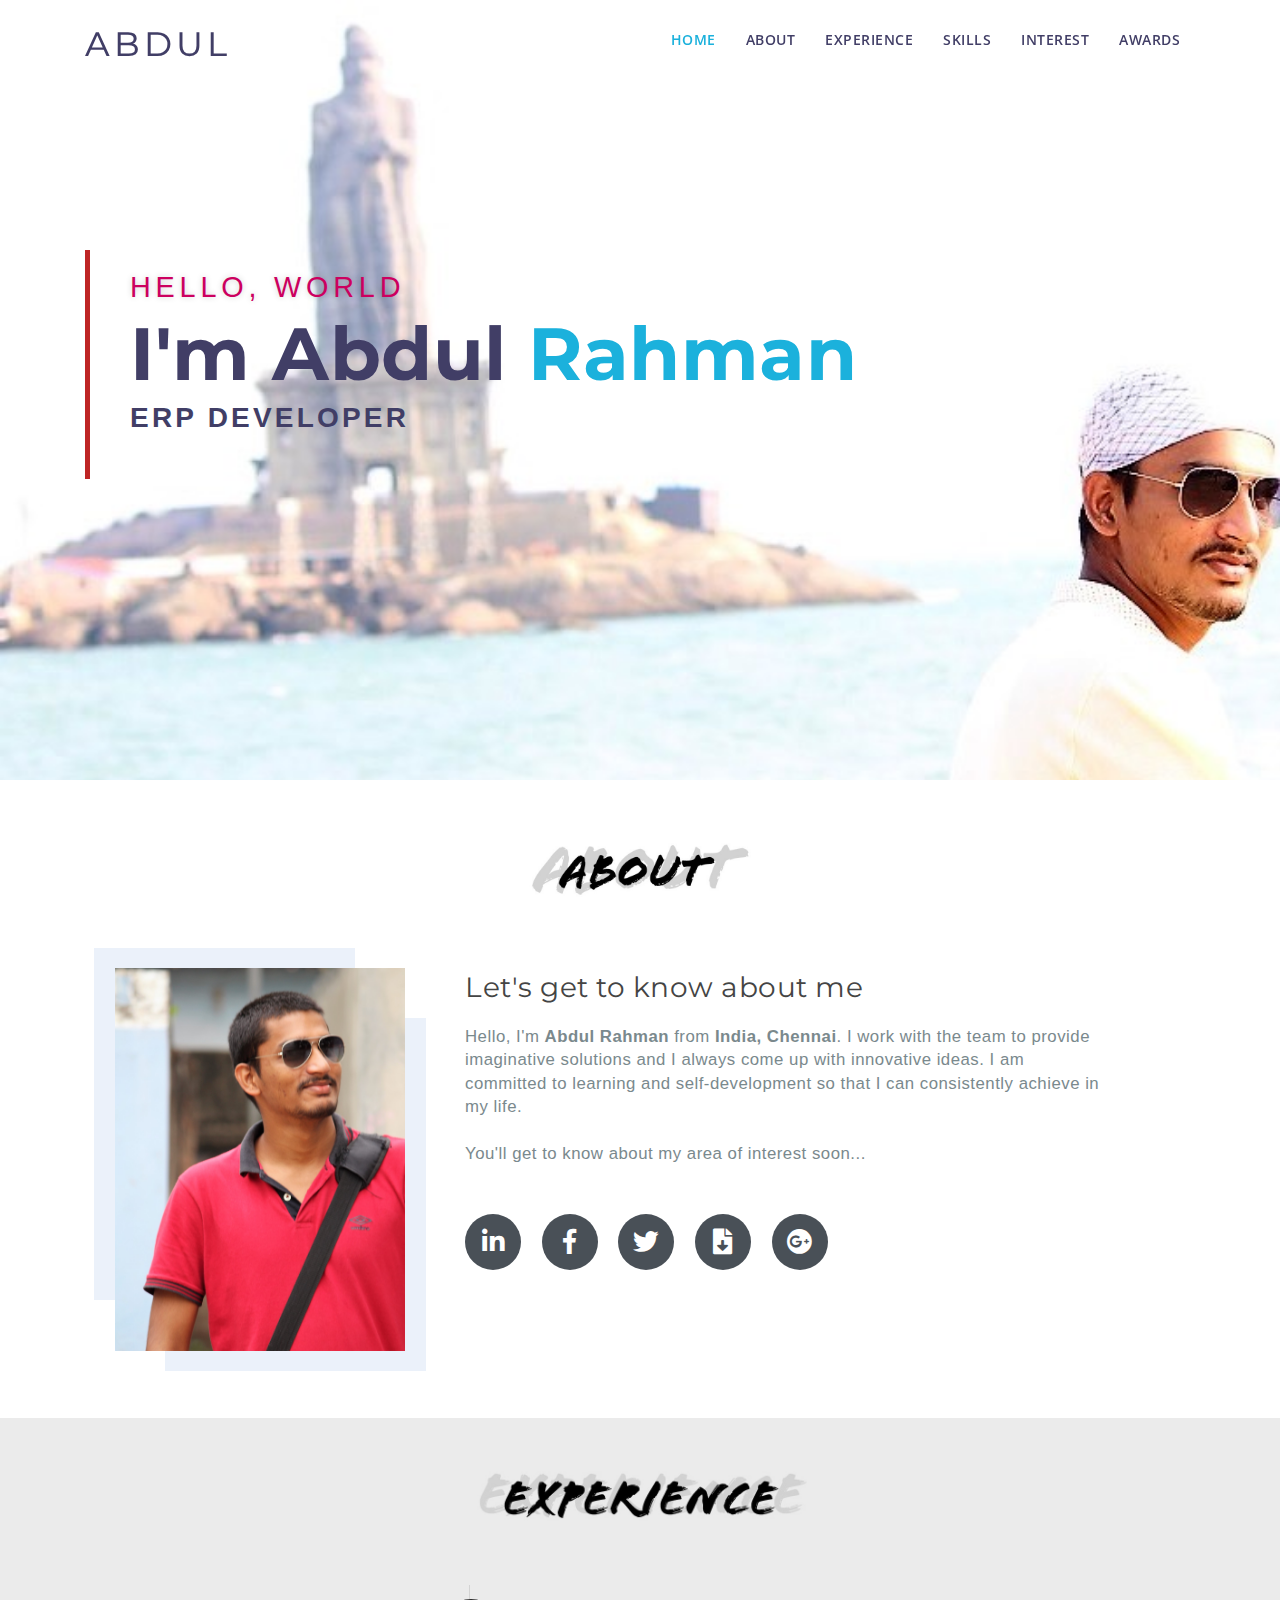
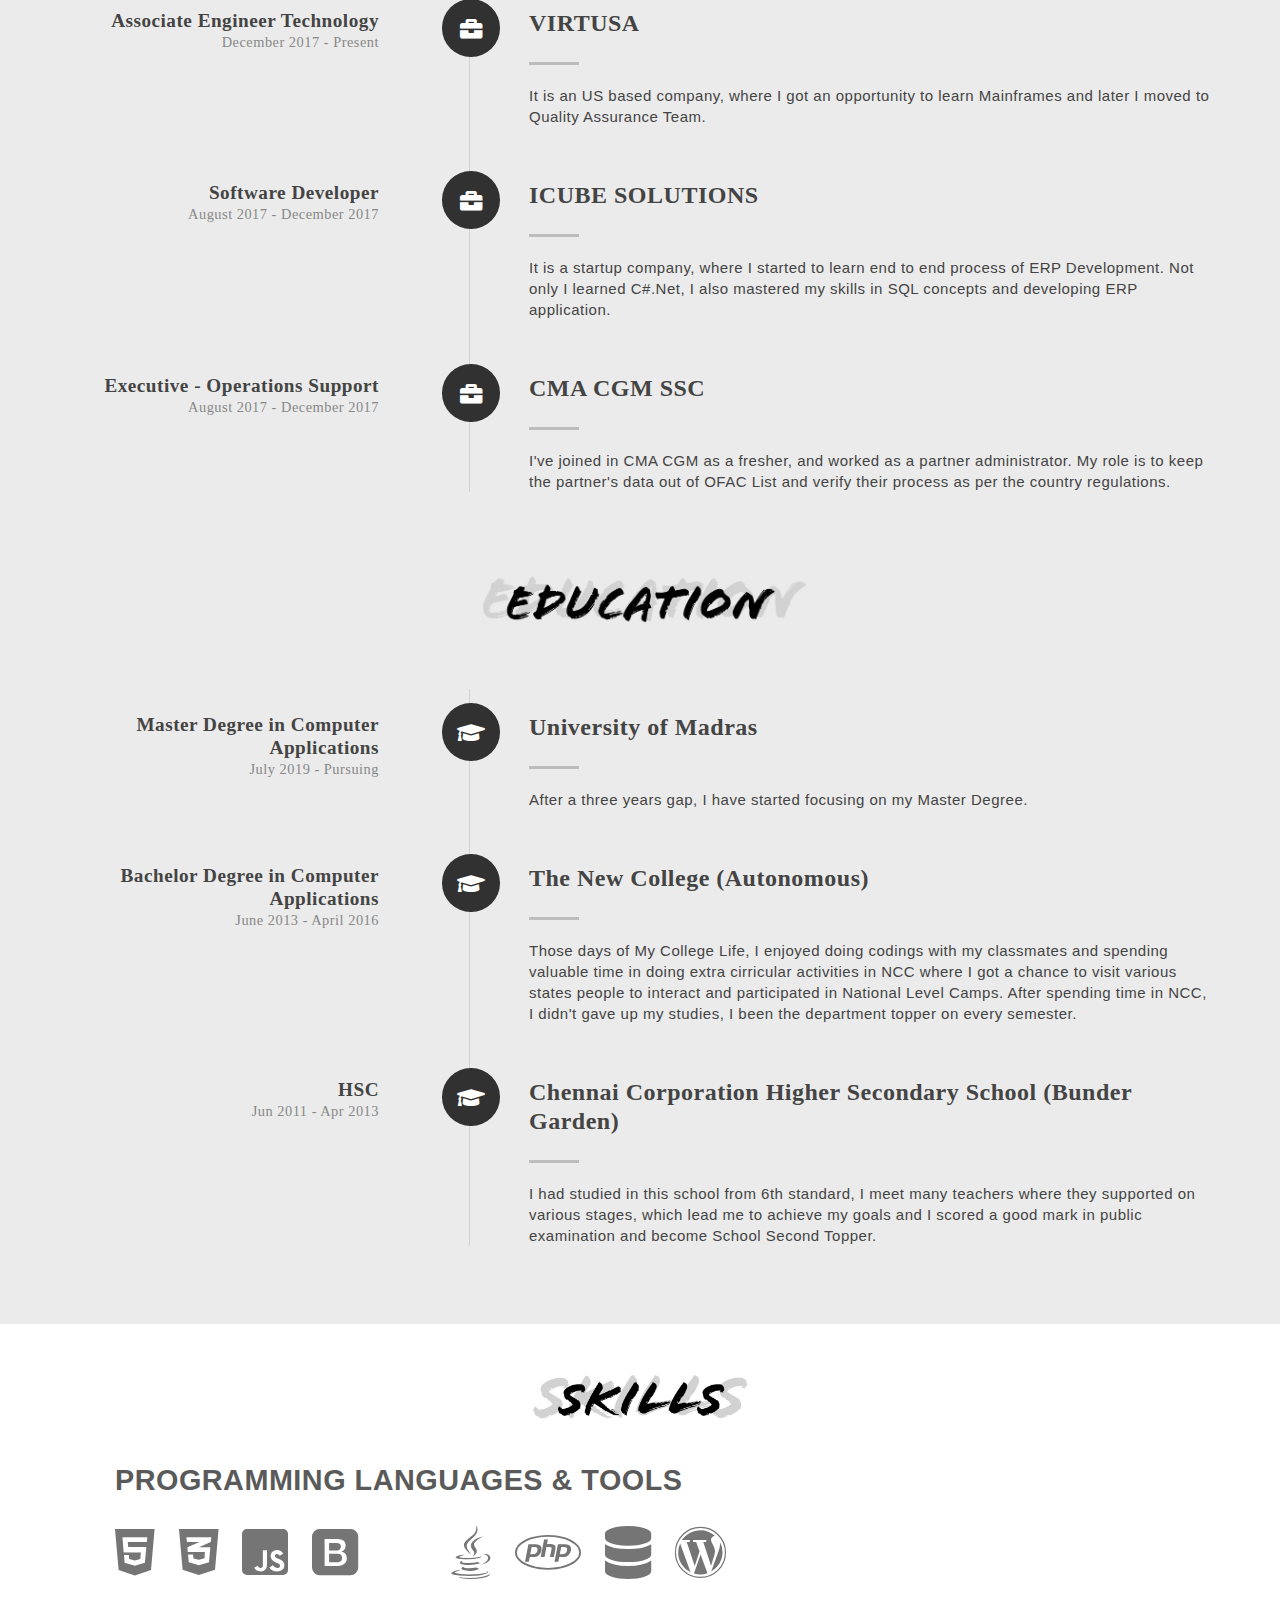
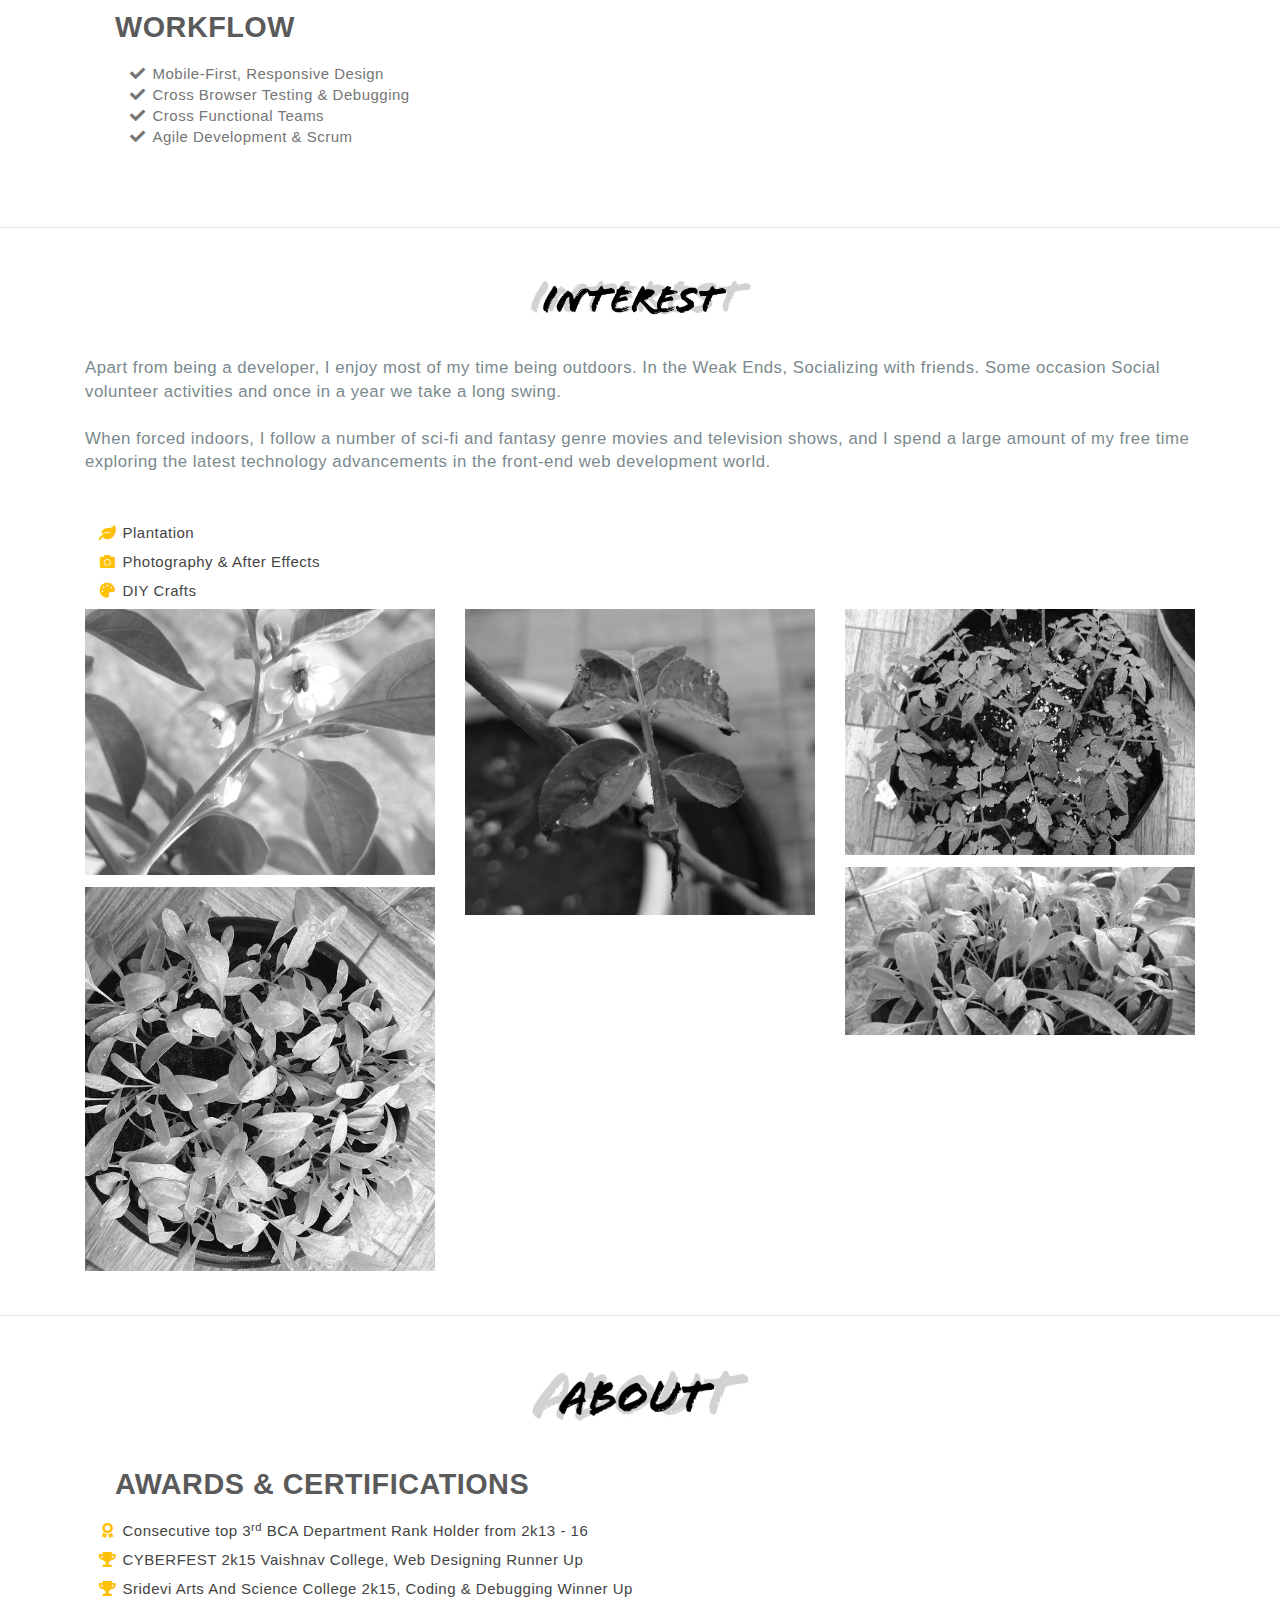
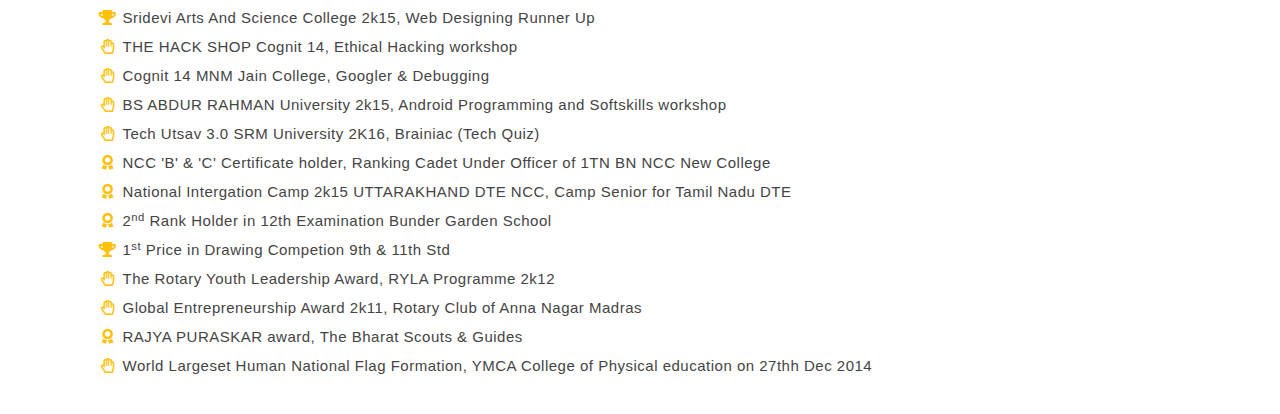
==== commit ae7d5d5c: "Update index.html" ====
--- a/index.html
+++ b/index.html
@@ -235,6 +235,24 @@
                 </div>
 
                 <div class="timeline-header">
+                  <h3>Master Degree in Computer Applications</h3>
+                  <p>July 2019 - Pursuing</p>
+                </div>
+
+                <div class="timeline-content">
+                  <h4>University of Madras</h4>
+                  <p>After a three years gap, I have started focusing on my Master Degree. </p>  
+                </div>
+
+              </div> <!-- /timeline-block -->
+              
+              <div class="timeline-block">
+
+                <div class="timeline-ico">
+                  <i class="fa fa-graduation-cap "></i>
+                </div>
+
+                <div class="timeline-header">
                   <h3>Bachelor Degree in Computer Applications</h3>
                   <p>June 2013 - April 2016</p>
                 </div>
@@ -356,6 +374,25 @@
 
         When forced indoors, I follow a number of sci-fi and fantasy genre movies and television shows, and I spend a large amount of my free time exploring the latest technology advancements in the front-end web development world. </p>
 
+        <div class="w-100">
+        <ul class="fa-ul mb-0 subhead">
+
+          <li>
+            <i class="fa-li fas fa-leaf text-warning"></i>
+            Plantation
+          </li>
+          <li>
+            <i class="fa-li fas fa-camera text-warning"></i>
+            Photography & After Effects
+          </li>
+
+          <li>
+            <i class="fa-li fa fa-palette text-warning"></i>
+            DIY Crafts
+          </li>
+          </ul>
+        </div>
+        
         <div class="row interest-container">
 
           <div class="col-lg-4 col-md-6 interest-item">
@@ -522,7 +559,7 @@
     <script>
         setTimeout(function(){
           $('.preloader').fadeToggle();
-        }, 50);
+        }, 200);
     </script>
 
 </body>
--- a/css/style.css
+++ b/css/style.css
@@ -240,9 +240,9 @@
 
 #intro {
   
-  background: url("../img/intro-bg.jpg")  no-repeat fixed right bottom;
+  background: url("../img/intro-bg.jpg")  no-repeat fixed;
   background-size: cover;
-  min-height: 720px;
+  min-height: 780px;
   position: relative;
 }
 
@@ -256,7 +256,7 @@
 
 #intro .intro-info h3 {
   color: #cc005f;
-  font-family: "poppins-bold", sans-serif;
+  font-family: poppins-bold, sans-serif;
   font-size: 1.8rem;
   line-height: 1.565;
   margin-bottom: 0px;
@@ -267,7 +267,7 @@
 
 #intro .intro-info h2 {
   color: #413e66;
-  font-family: "poppins-bold", sans-serif;
+  font-family: poppins-bold, sans-serif;
   margin-bottom: 30px;
   font-size: 28px;
   text-transform: uppercase;
@@ -1005,4 +1005,4 @@
 
 #awards{
   padding-bottom: 30px;
-}+}
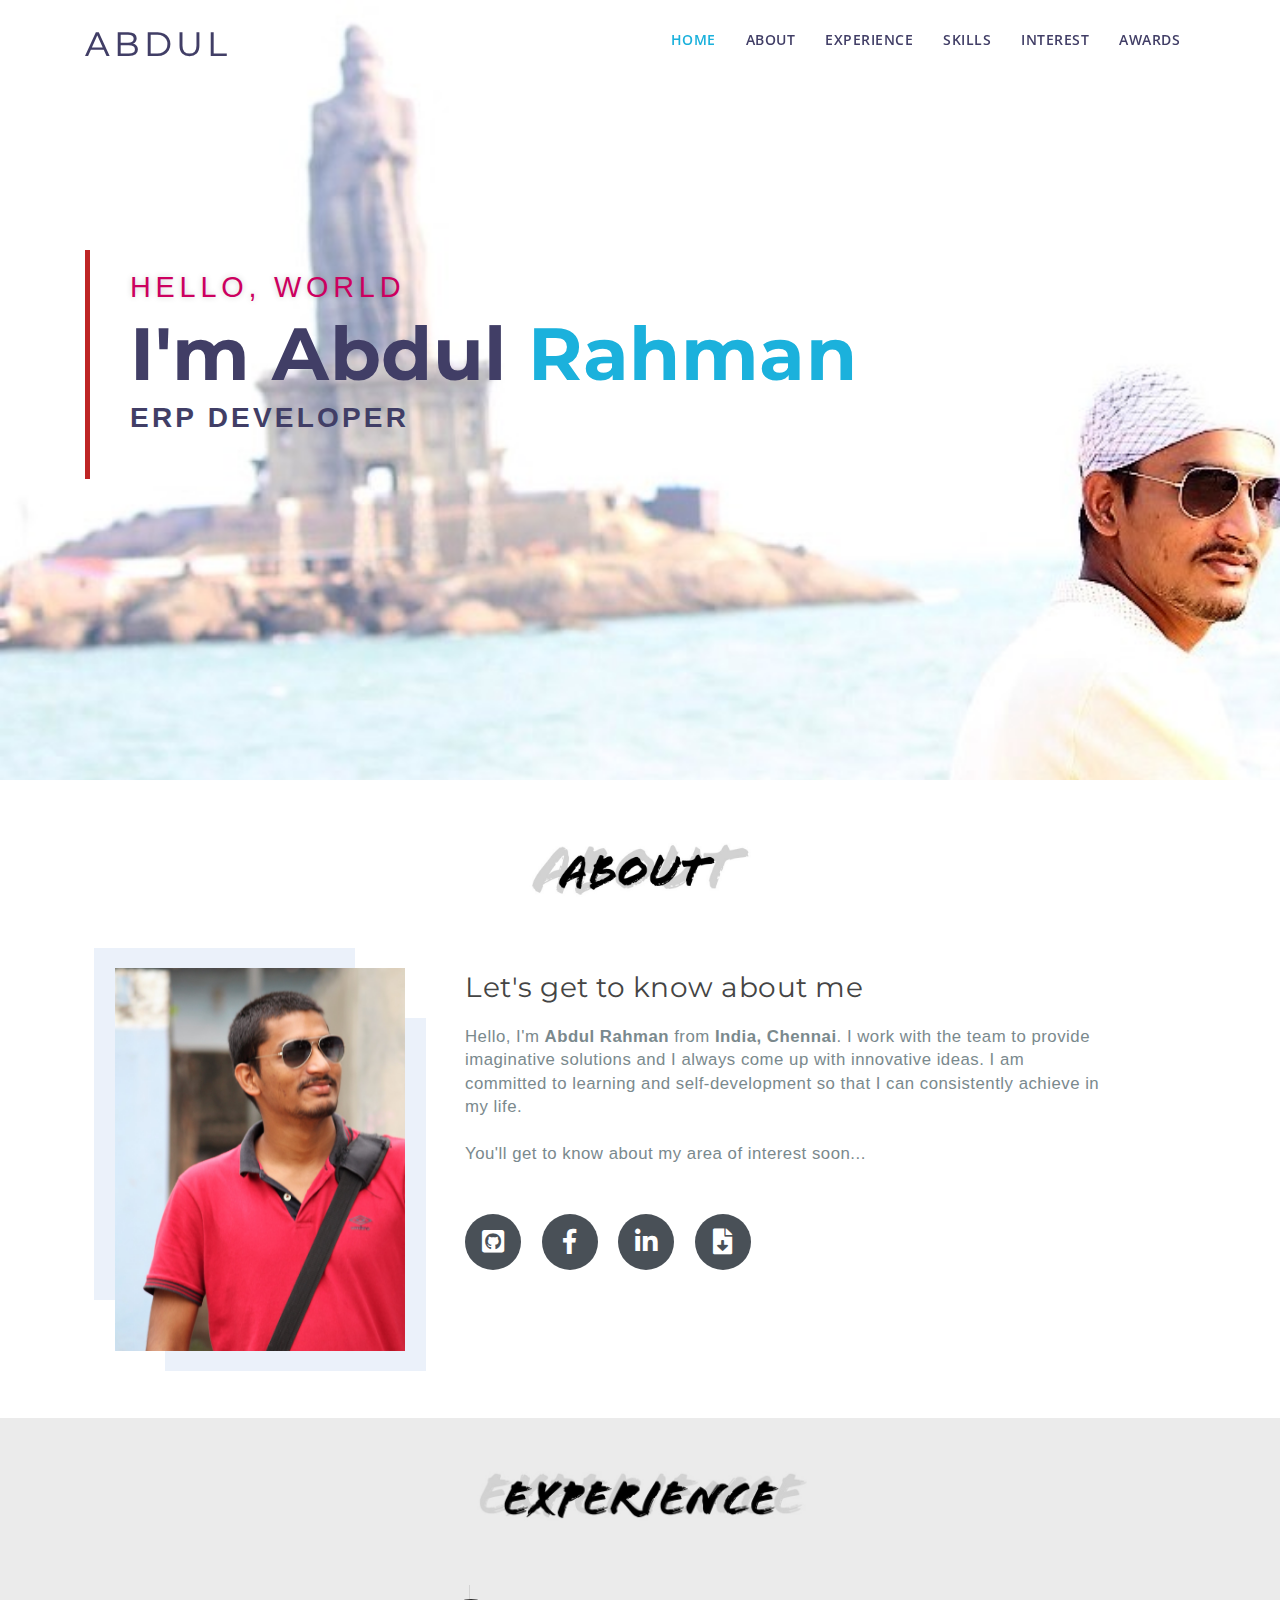
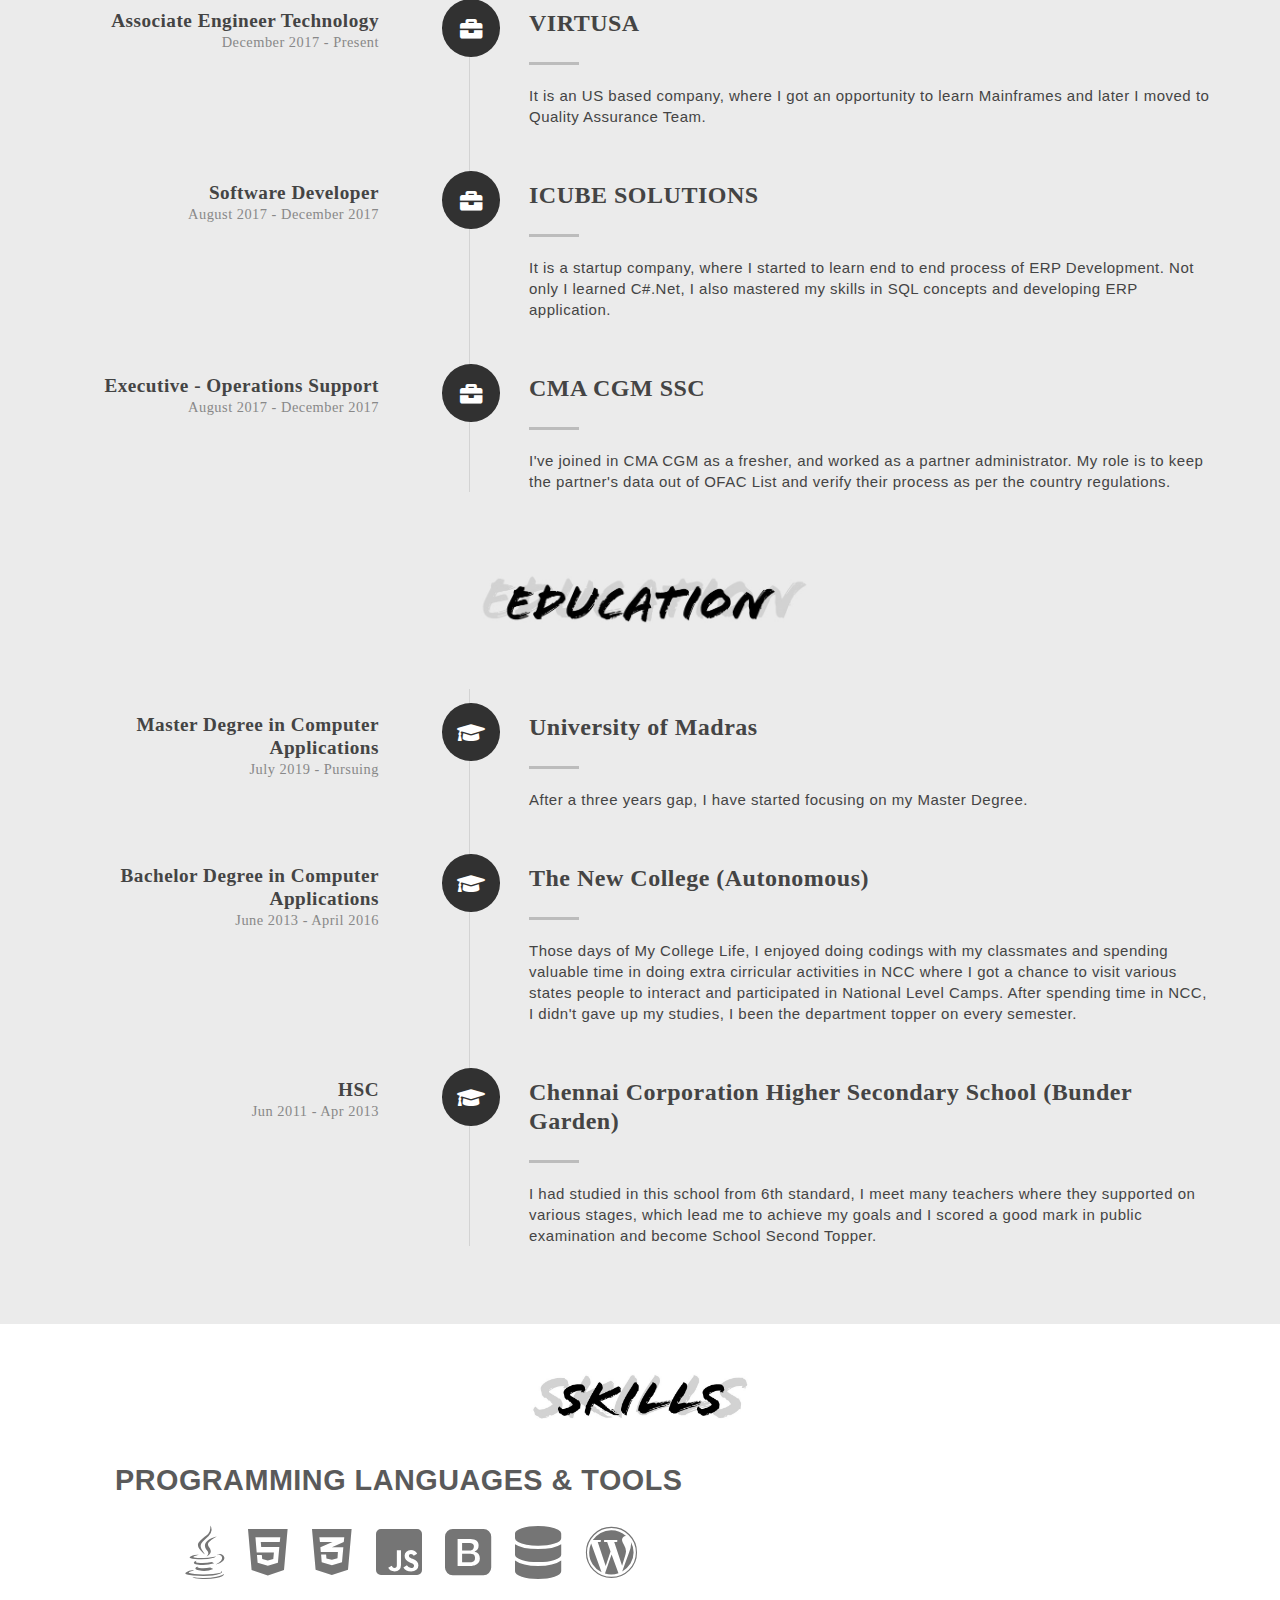
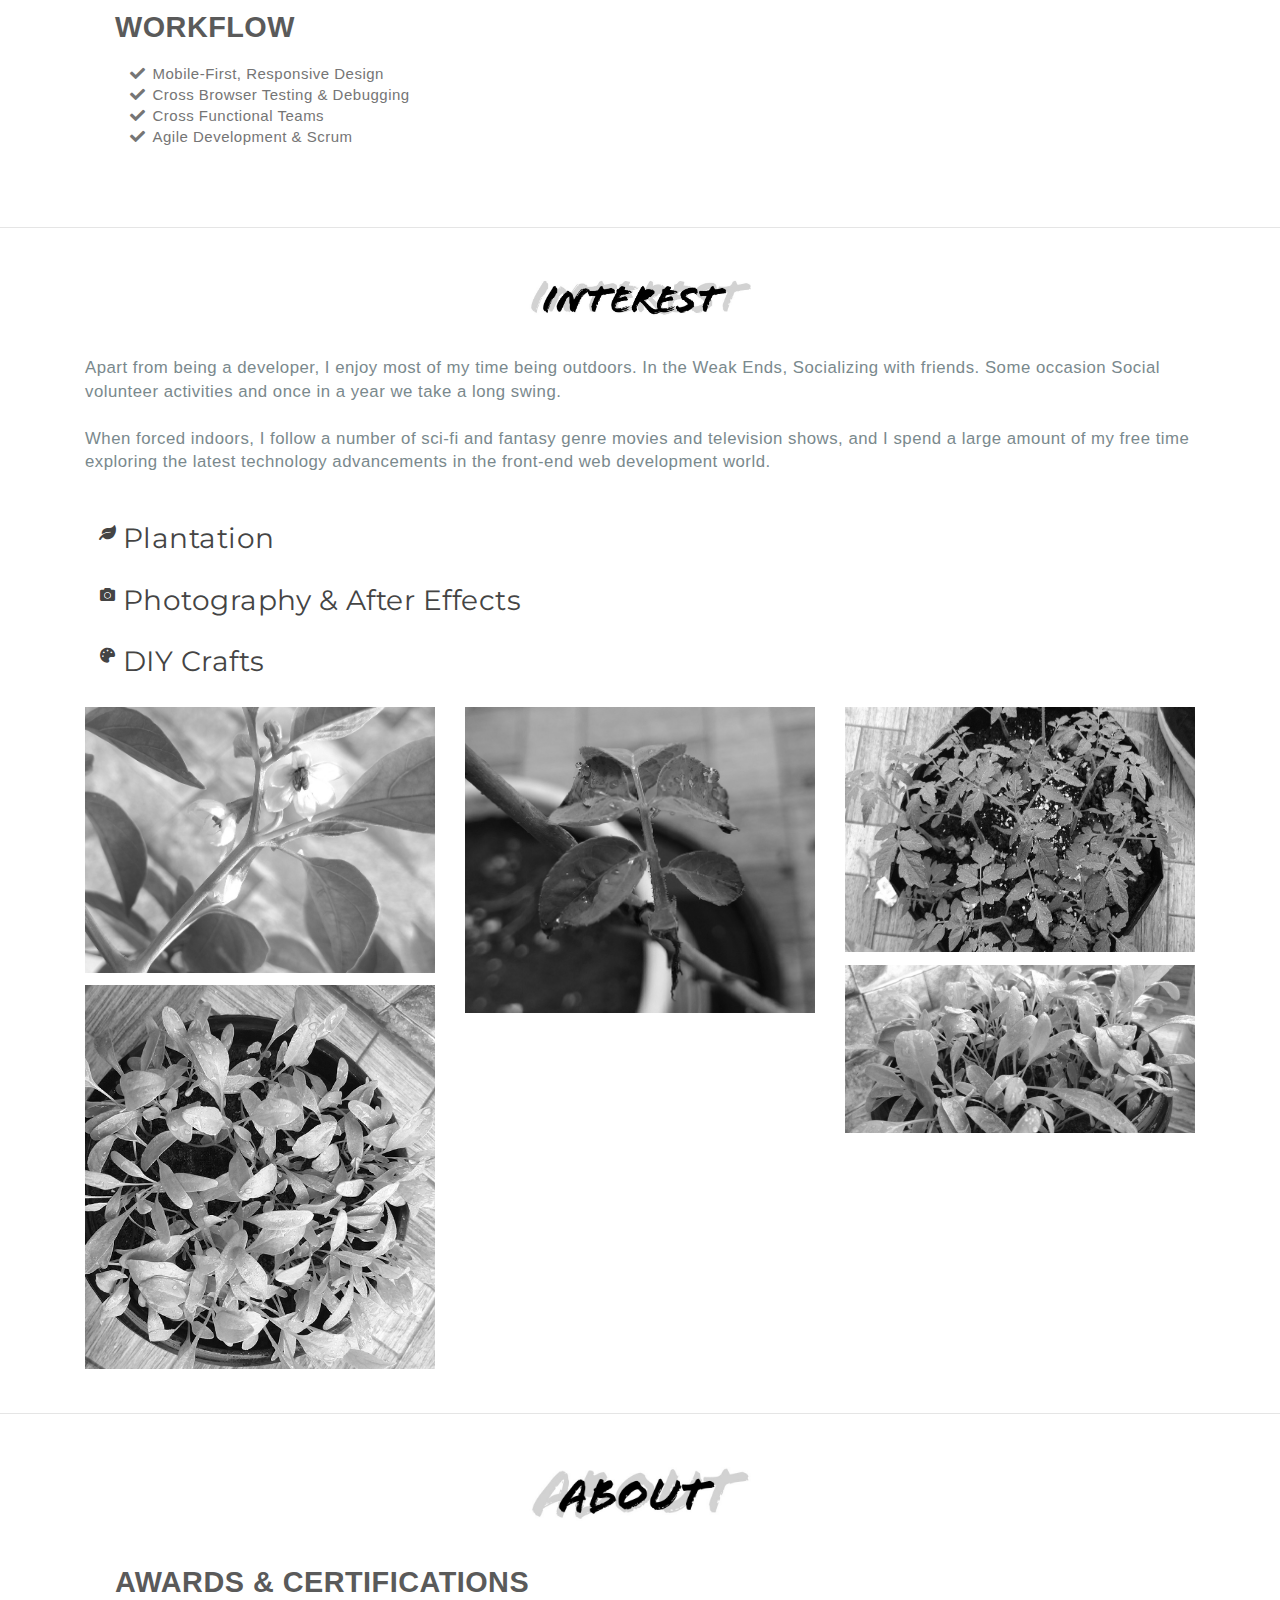
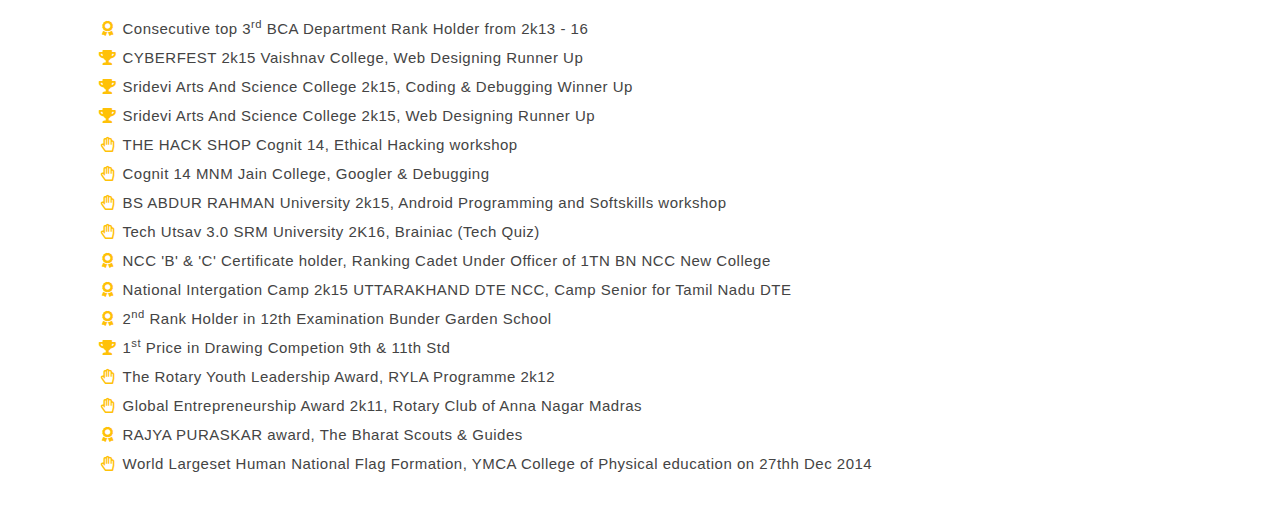
==== commit 9b9a4ba6: "Update index.html" ====
--- a/index.html
+++ b/index.html
@@ -115,8 +115,9 @@
 
               You'll get to know about my area of interest soon...</p>
               <div class="social-icons">
-                <a href="http://www.linkedin.com/in/abdulitsme">
-                  <i class="fab fa-linkedin-in"></i>
+                <a href="https://github.com/AbdulItsMe">
+                  <i class="fab fa-github-square"></i>
+              
                 </a>
 
                 <!-- <a href="#">
@@ -126,18 +127,14 @@
                   <i class="fab fa-facebook-f"></i>
                 </a>
 
+                <a href="">
+                    <i class="fab fa-linkedin-in"></i> 
+                </a>
+                
+                <span class ="gplus">
                 <a href="collection/Abdul-Resume.pdf" title="Download Resume">
-                    <i class="fab fa-twitter"></i>
-                </a>
-
-                <a href="http://www.facebook.com/abdulitsme">
                     <i class="fa fa-file-download"></i>
                 </a>
-
-                <span class="gplus">
-                  <a href="http://www.facebook.com/abdulitsme">
-                    <i class="fab fa-google-plus"></i>
-                  </a>
                 </span>
               </div>
               
@@ -299,6 +296,18 @@
         <div class="w-100">
         <div class="subheading w3-text-dark-grey mb-3">Programming Languages &amp; Tools</div>
         <ul class="list-inline dev-icons w3-text-grey">
+          <li class="list-inline-item font7">
+            <i class="devicon-c-plain"></i>
+          </li>
+          <li class="list-inline-item font8">
+            <i class="devicon-cplusplus-plain"></i>
+          </li>
+          <li class="list-inline-item font9">
+            <i class="devicon-csharp-plain"></i>
+          </li>  
+          <li class="list-inline-item font5">
+            <i class="fab fa-java"></i>
+          </li>
           <li class="list-inline-item font1">
             <i class="fab fa-html5"></i>
           </li>
@@ -310,21 +319,6 @@
           </li>
           <li class="list-inline-item font4">
             <i class="fab fa-bootstrap"></i>
-          </li>
-          <li class="list-inline-item font7">
-            <i class="devicon-c-plain"></i>
-          </li>
-          <li class="list-inline-item font8">
-            <i class="devicon-cplusplus-plain"></i>
-          </li>
-          <li class="list-inline-item font9">
-            <i class="devicon-csharp-plain"></i>
-          </li>
-          <li class="list-inline-item font5">
-            <i class="fab fa-java"></i>
-          </li>
-          <li class="list-inline-item font6">
-            <i class="fab fa-php"></i>
           </li>
           <li class="list-inline-item font13">
             <i class="fa fa-database"></i>
@@ -378,17 +372,17 @@
         <ul class="fa-ul mb-0 subhead">
 
           <li>
-            <i class="fa-li fas fa-leaf text-warning"></i>
-            Plantation
-          </li>
-          <li>
-            <i class="fa-li fas fa-camera text-warning"></i>
-            Photography & After Effects
-          </li>
-
-          <li>
-            <i class="fa-li fa fa-palette text-warning"></i>
-            DIY Crafts
+            <i class="fa-li fas fa-leaf interesticon"></i>
+            <h3>Plantation</h3>
+          </li>
+          <li>
+            <i class="fa-li fas fa-camera interesticon"></i>
+            <h3>Photography & After Effects</h3>
+          </li>
+
+          <li>
+            <i class="fa-li fa fa-palette interesticon"></i>
+            <h3>DIY Crafts</h3>
           </li>
           </ul>
         </div>
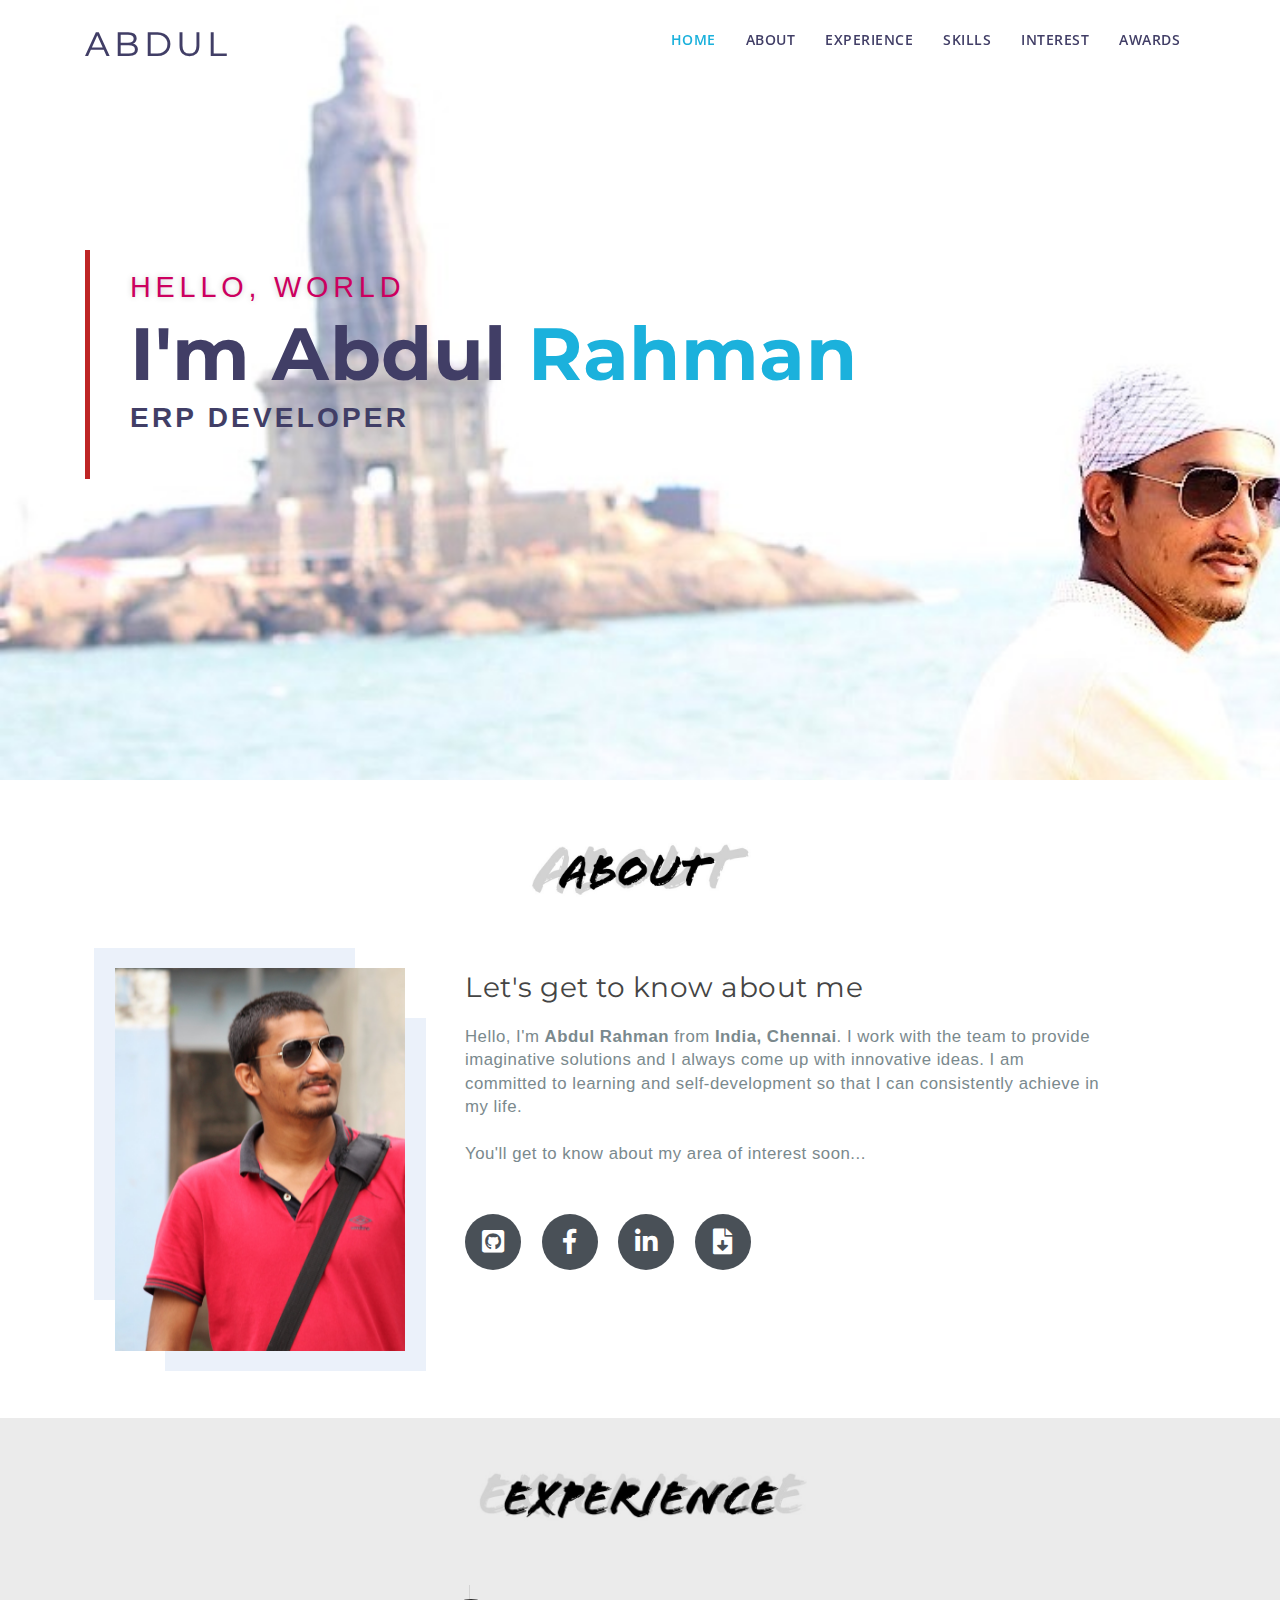
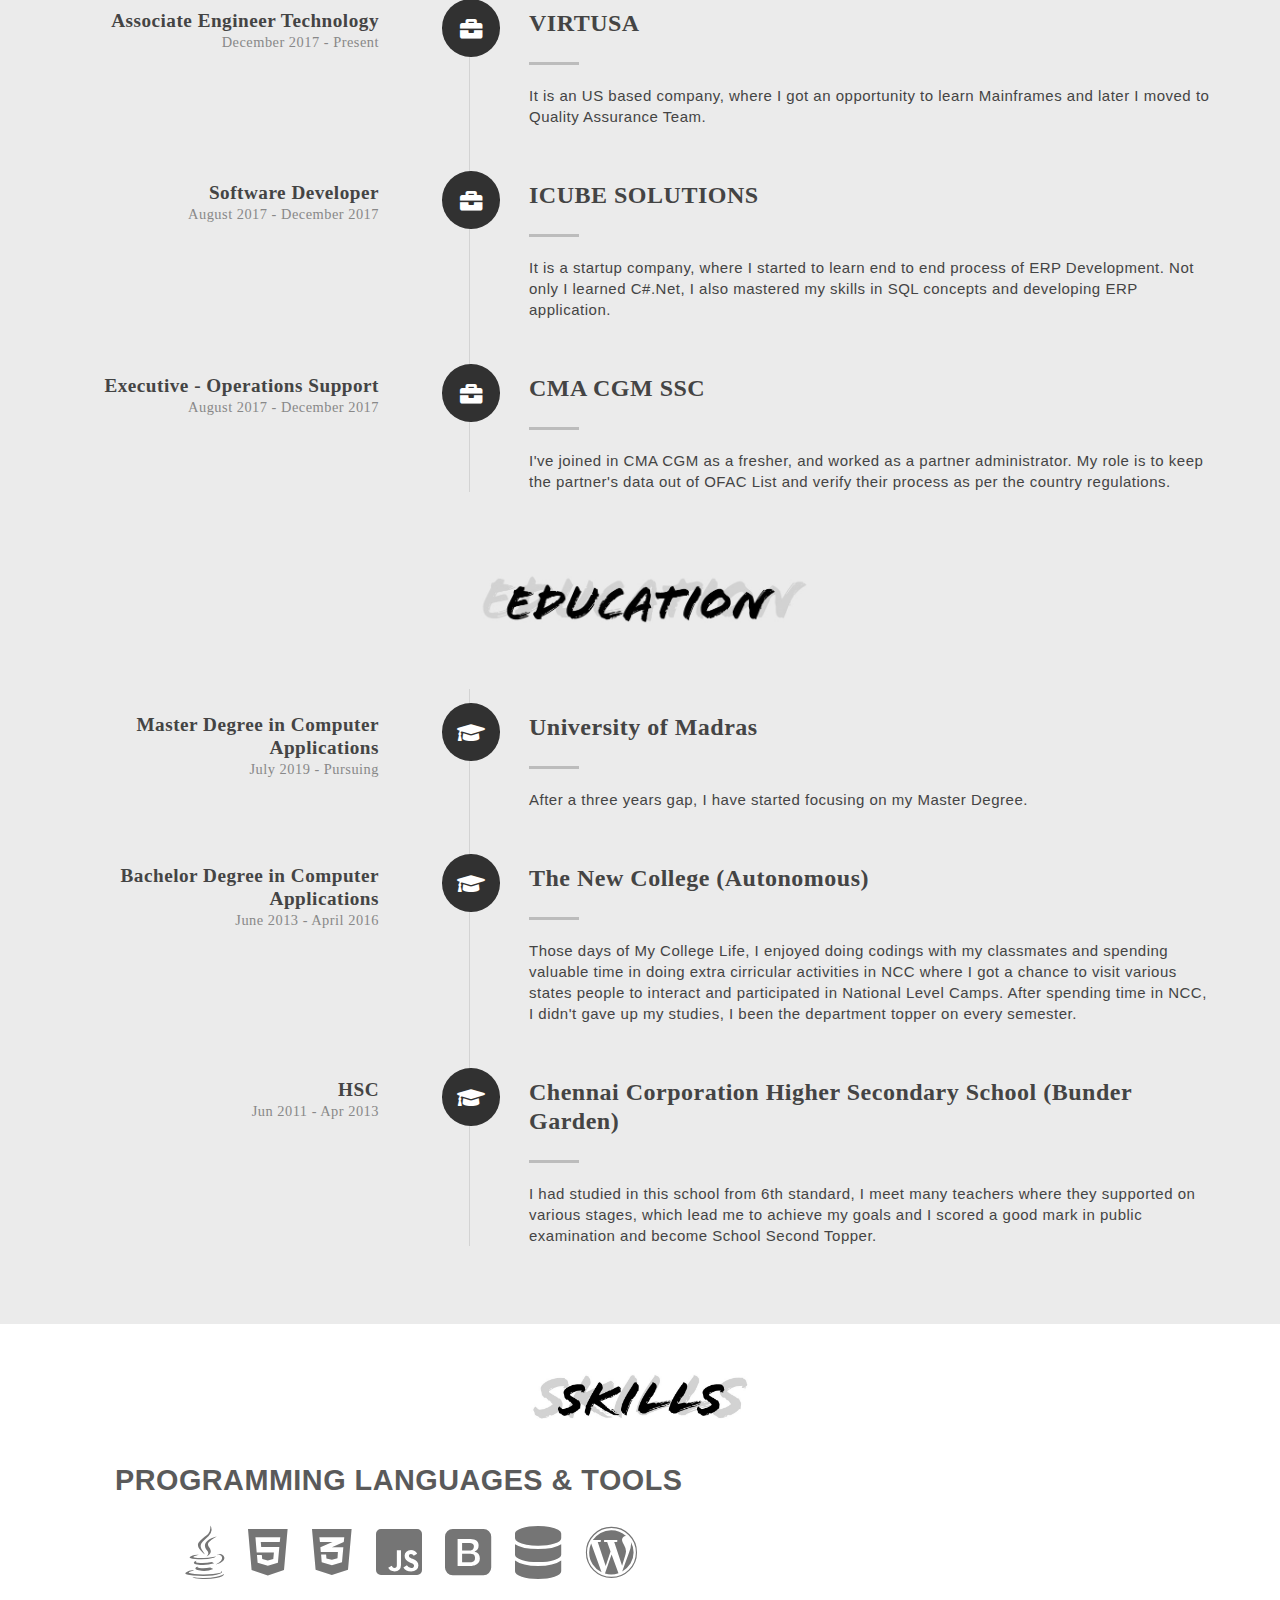
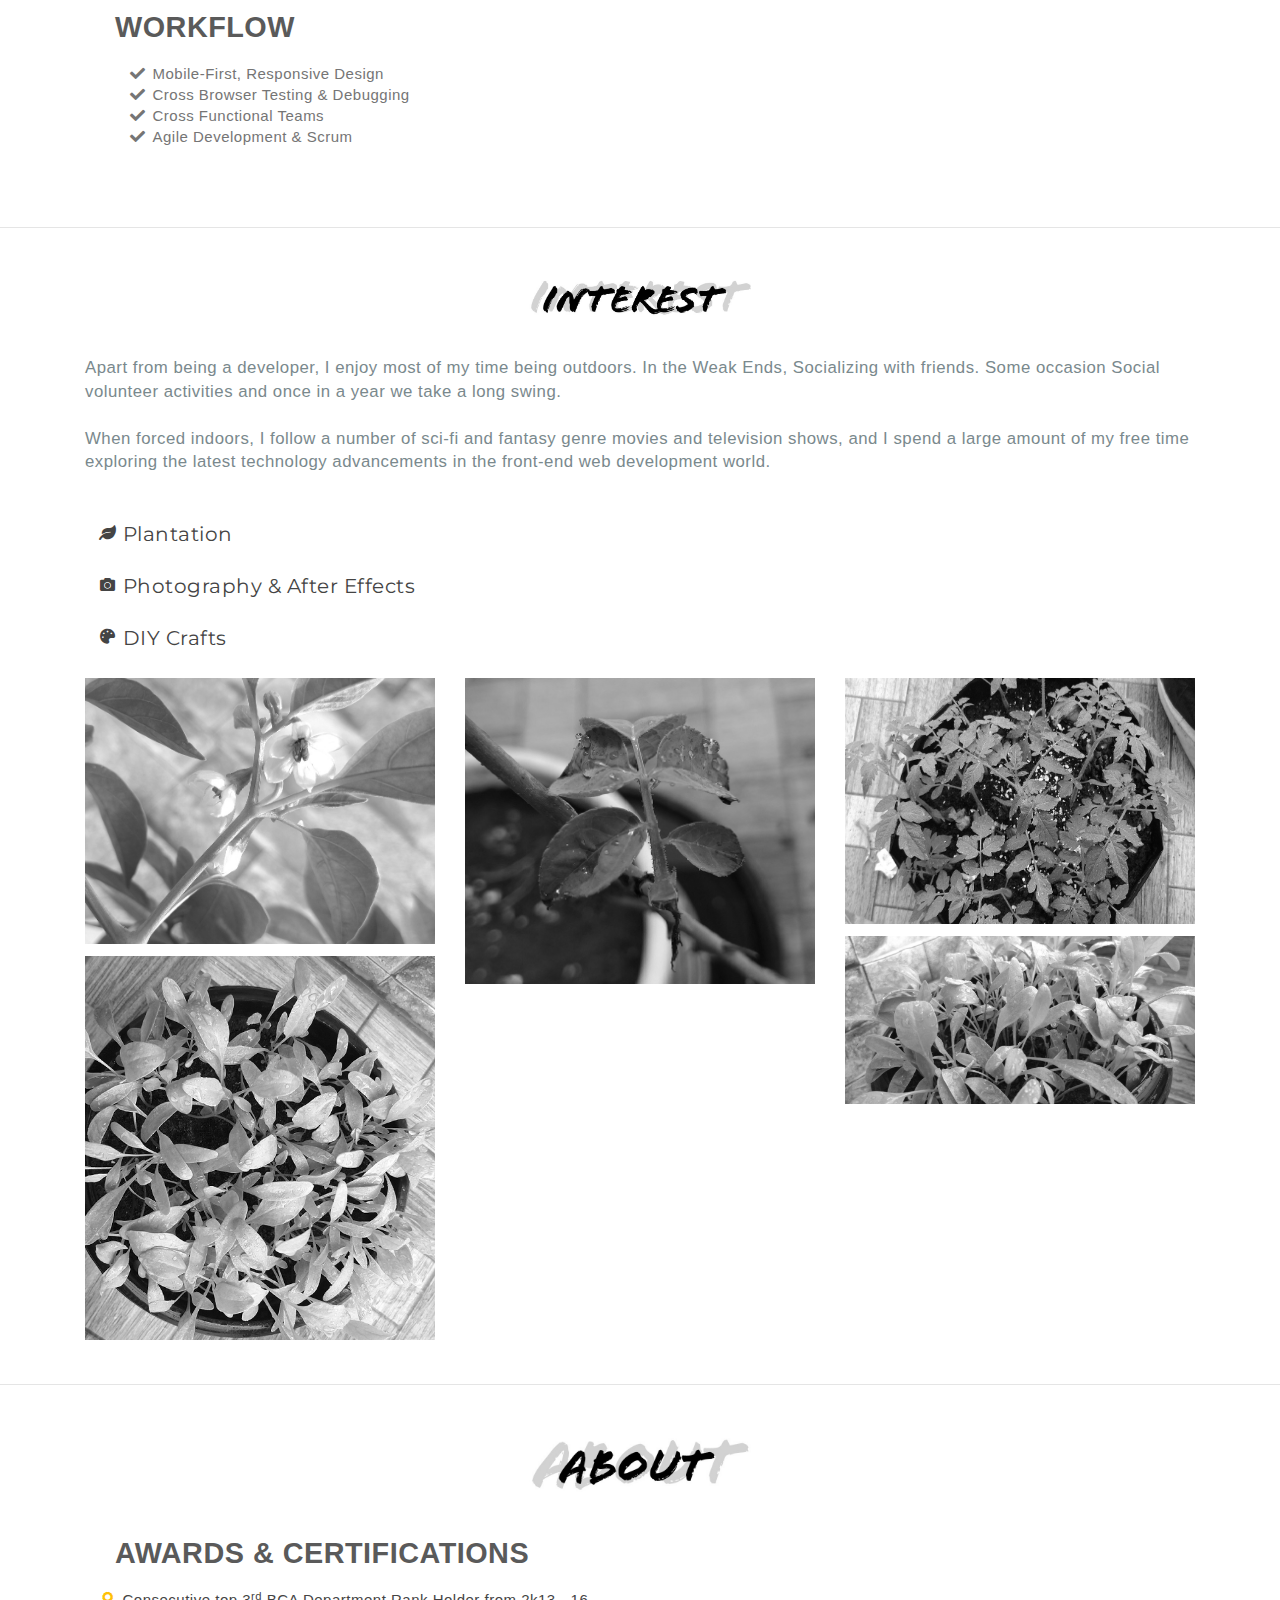
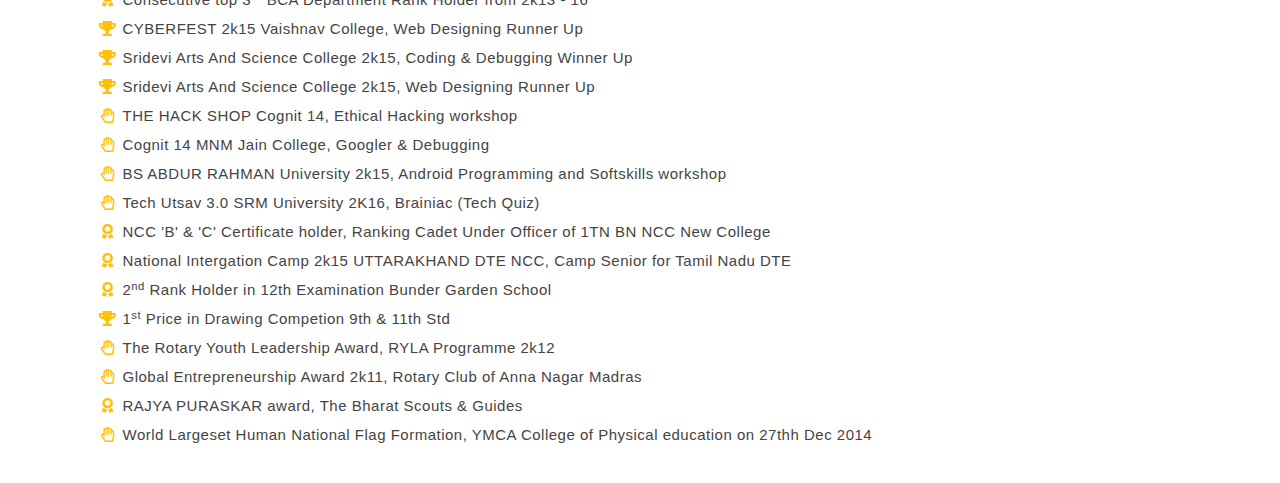
==== commit 0d0de4e4: "Update index.html" ====
--- a/index.html
+++ b/index.html
@@ -373,16 +373,15 @@
 
           <li>
             <i class="fa-li fas fa-leaf interesticon"></i>
-            <h3>Plantation</h3>
+            <h5>Plantation</h5>
           </li>
           <li>
             <i class="fa-li fas fa-camera interesticon"></i>
-            <h3>Photography & After Effects</h3>
-          </li>
-
+            <h5>Photography & After Effects</h5>
+          </li>
           <li>
             <i class="fa-li fa fa-palette interesticon"></i>
-            <h3>DIY Crafts</h3>
+            <h5>DIY Crafts</h5>
           </li>
           </ul>
         </div>
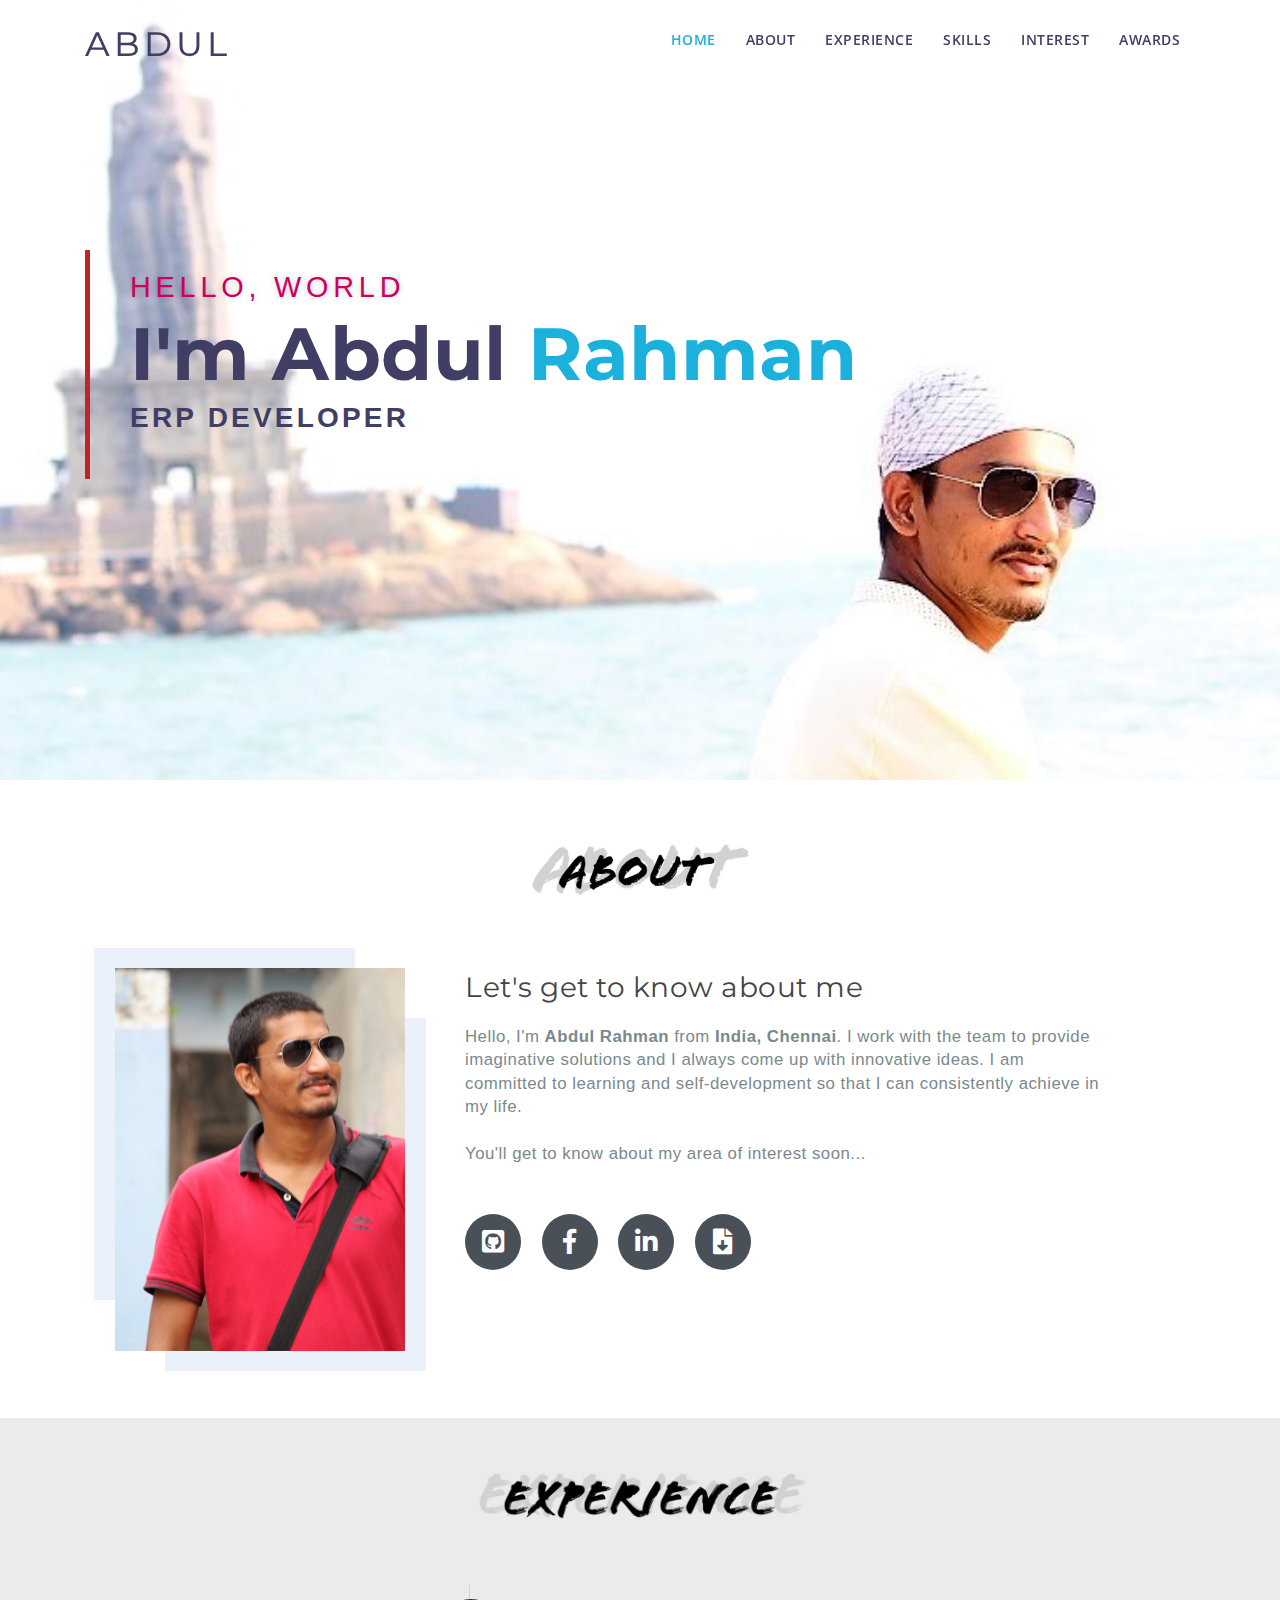
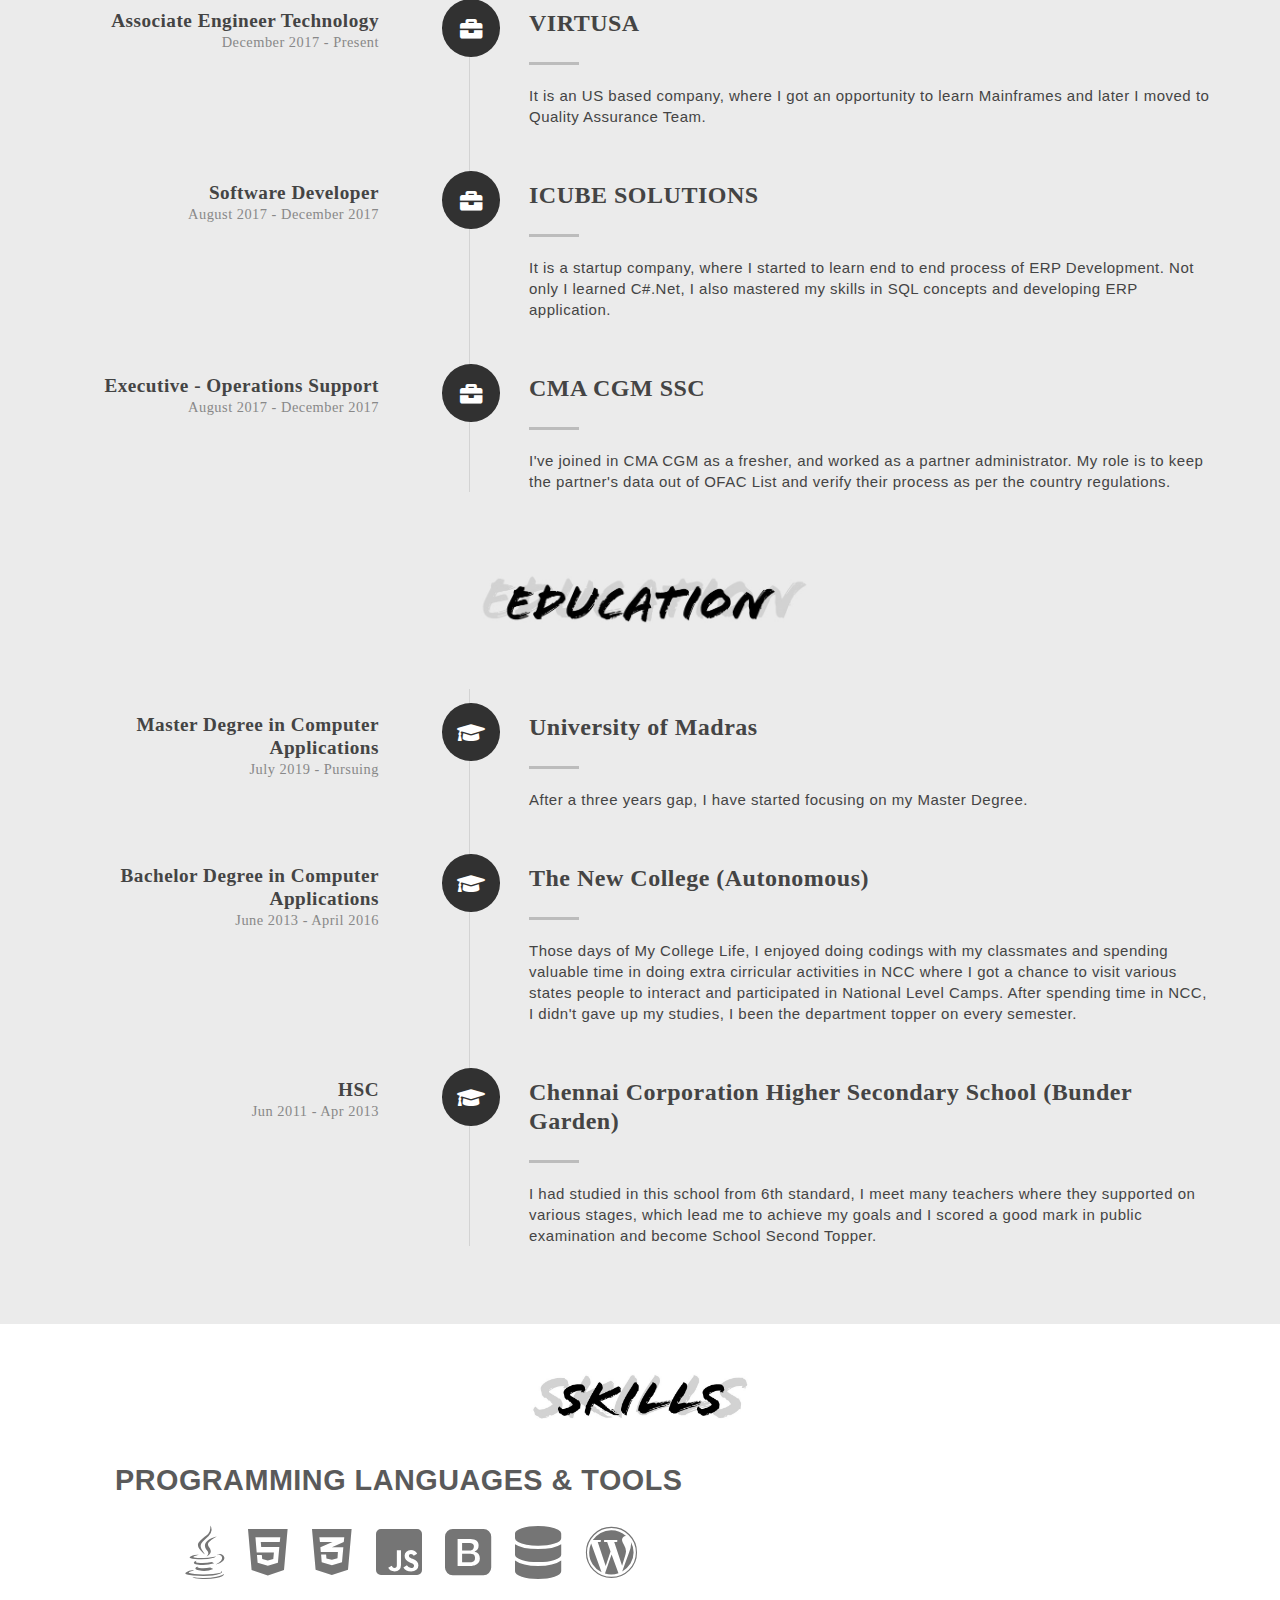
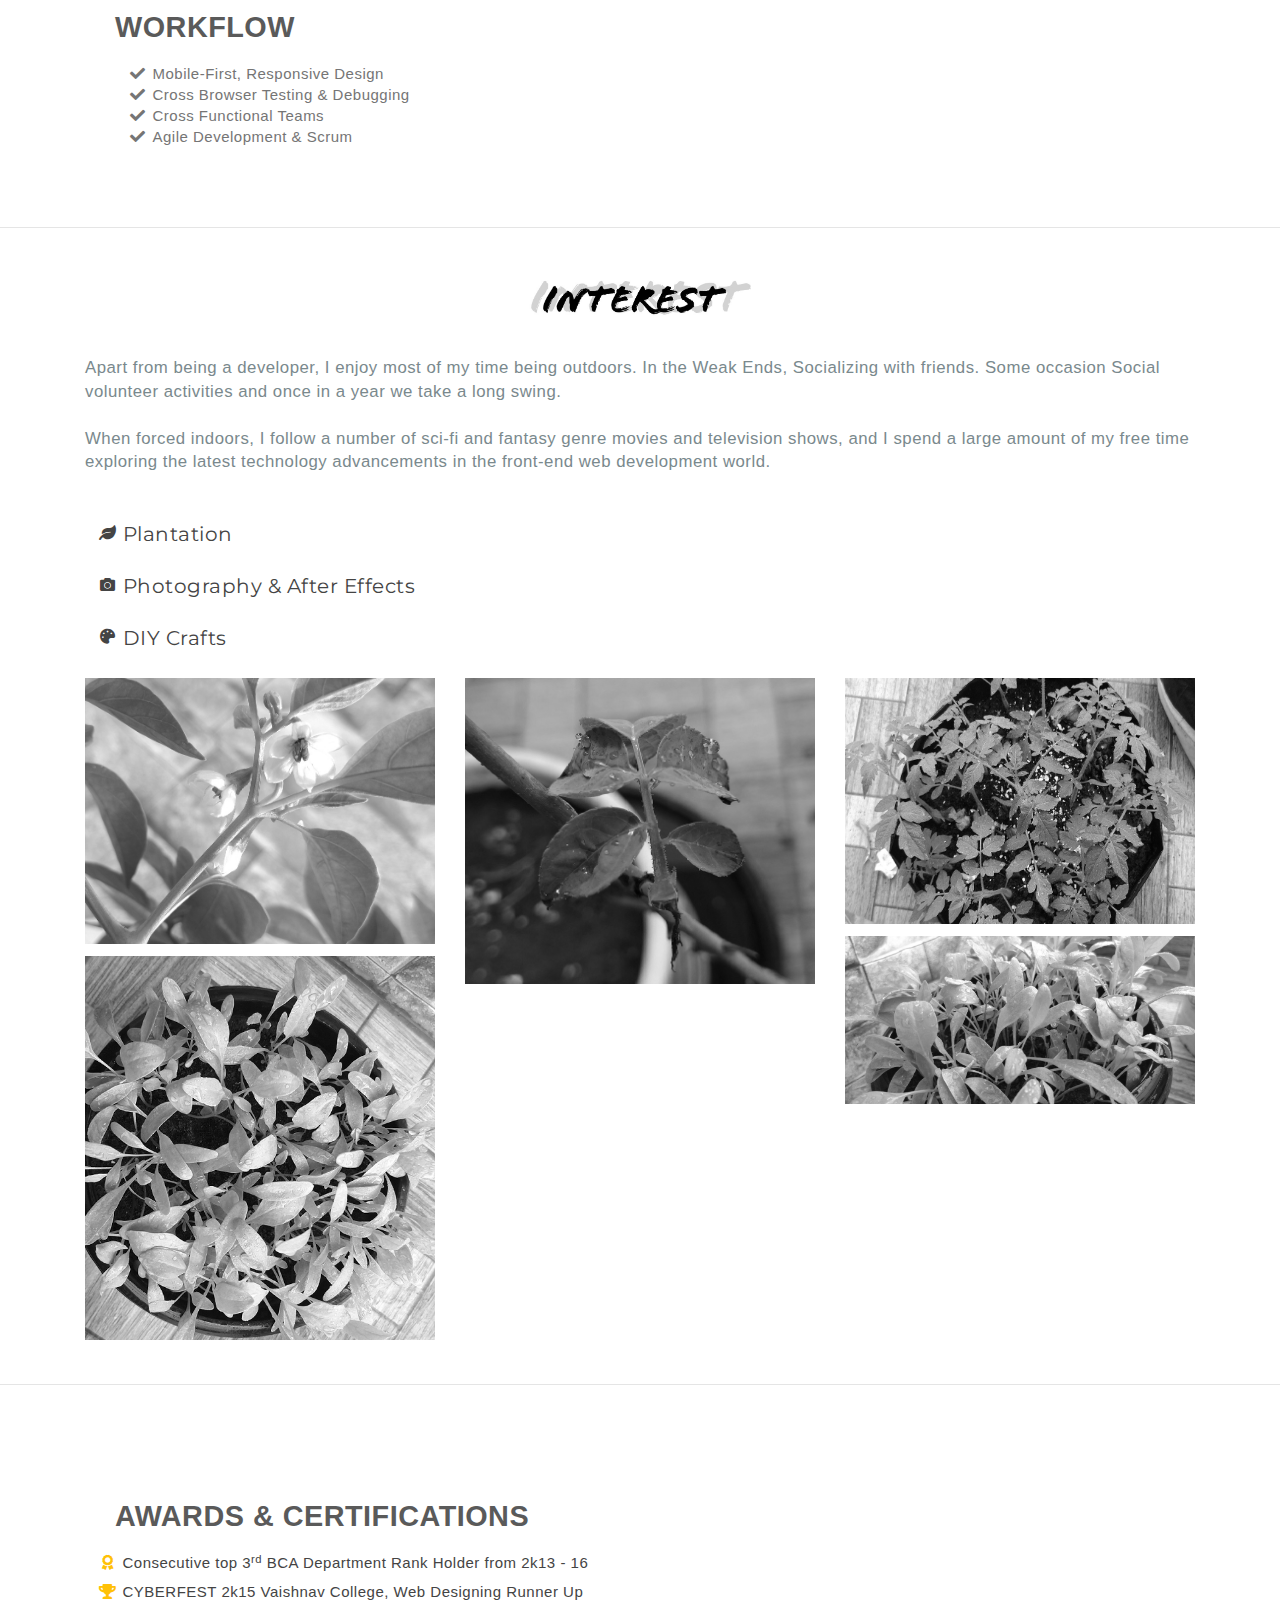
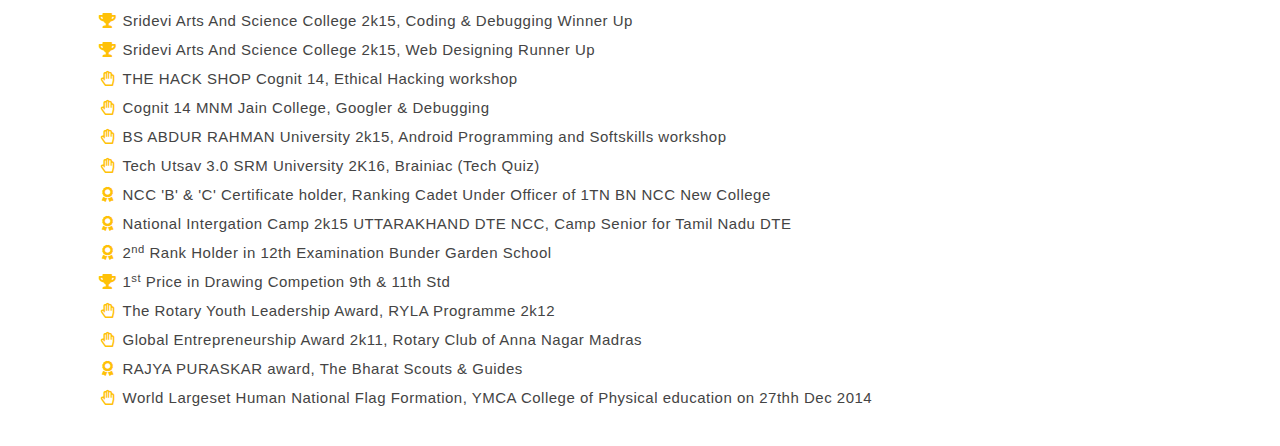
==== commit 12b5d535: "Update index.html" ====
--- a/index.html
+++ b/index.html
@@ -436,7 +436,7 @@
     <section id="awards" class="section-bg">
       <div class="container">
         <div class =  "content1">
-          <img src="img/abouthead1.png" alt="" >
+          <img src="img/awardshead.jpg" alt="" >
         </div>  
 
         <div class="w-100">
--- a/css/style.css
+++ b/css/style.css
@@ -239,9 +239,13 @@
 --------------------------------------------------------------*/
 
 #intro {
-  
-  background: url("../img/intro-bg.jpg")  no-repeat fixed;
+  z-index: -1;
+  position: fixed;
+  background: url("../img/intro-bg.jpg")  no-repeat center center fixed;
   background-size: cover;
+  -webkit-background-size: cover;
+  -moz-background-size: cover;
+  -o-background-size: cover;
   min-height: 780px;
   position: relative;
 }
@@ -1006,3 +1010,8 @@
 #awards{
   padding-bottom: 30px;
 }
+
+.interesticon i{
+  font-size: 1.6rem;
+  line-height: 3.5rem;
+}
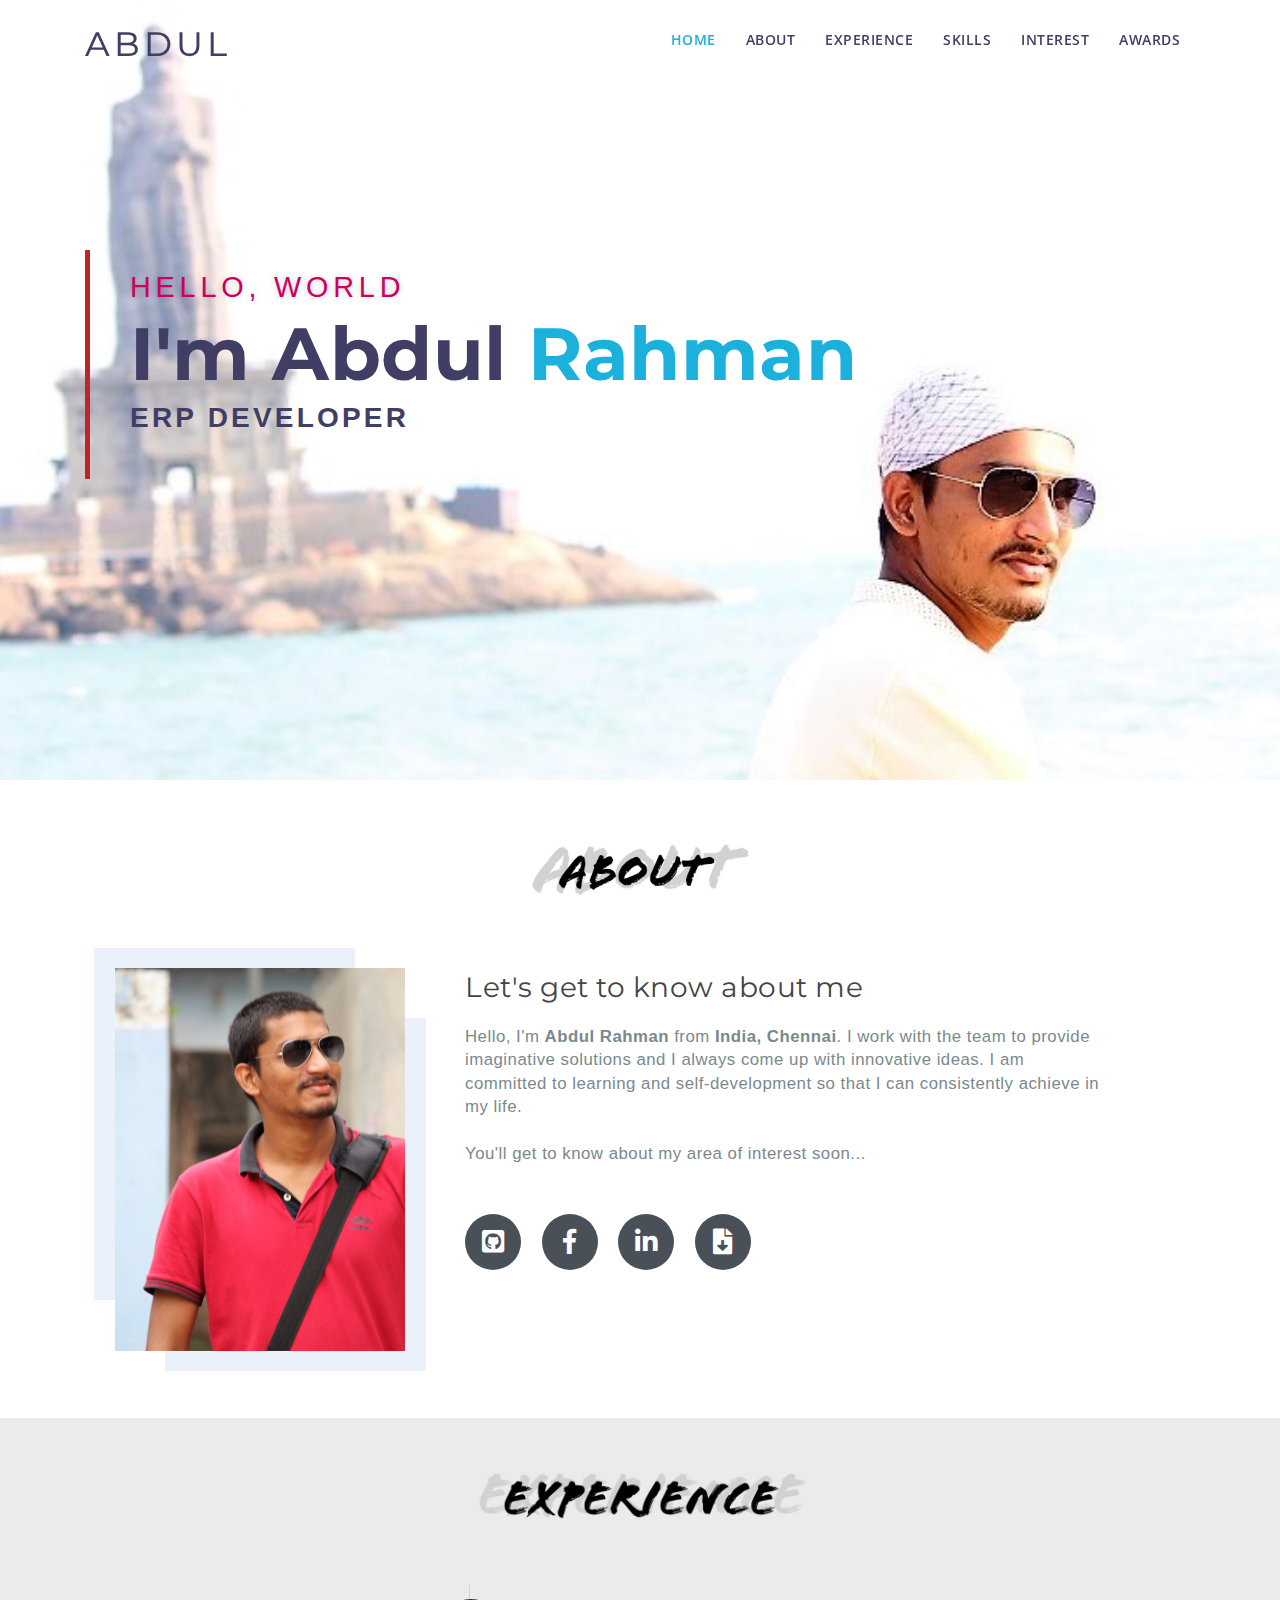
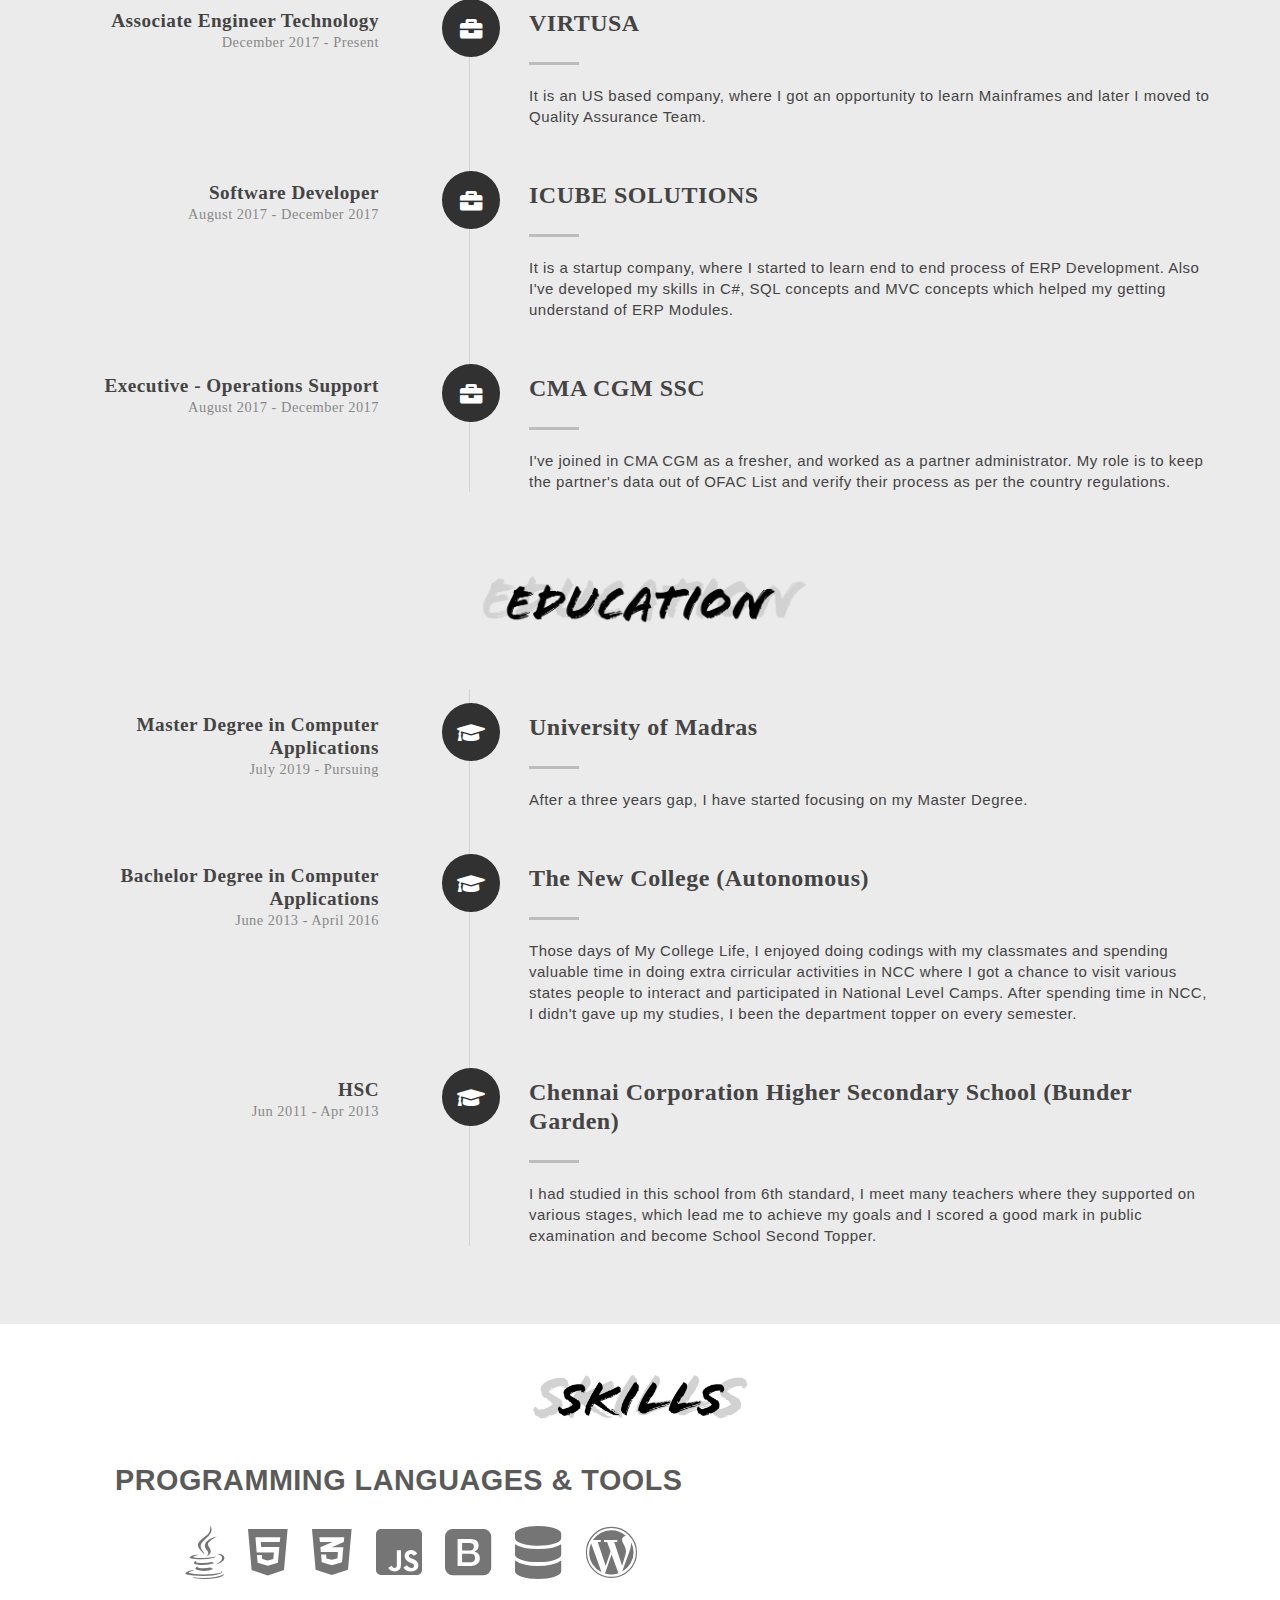
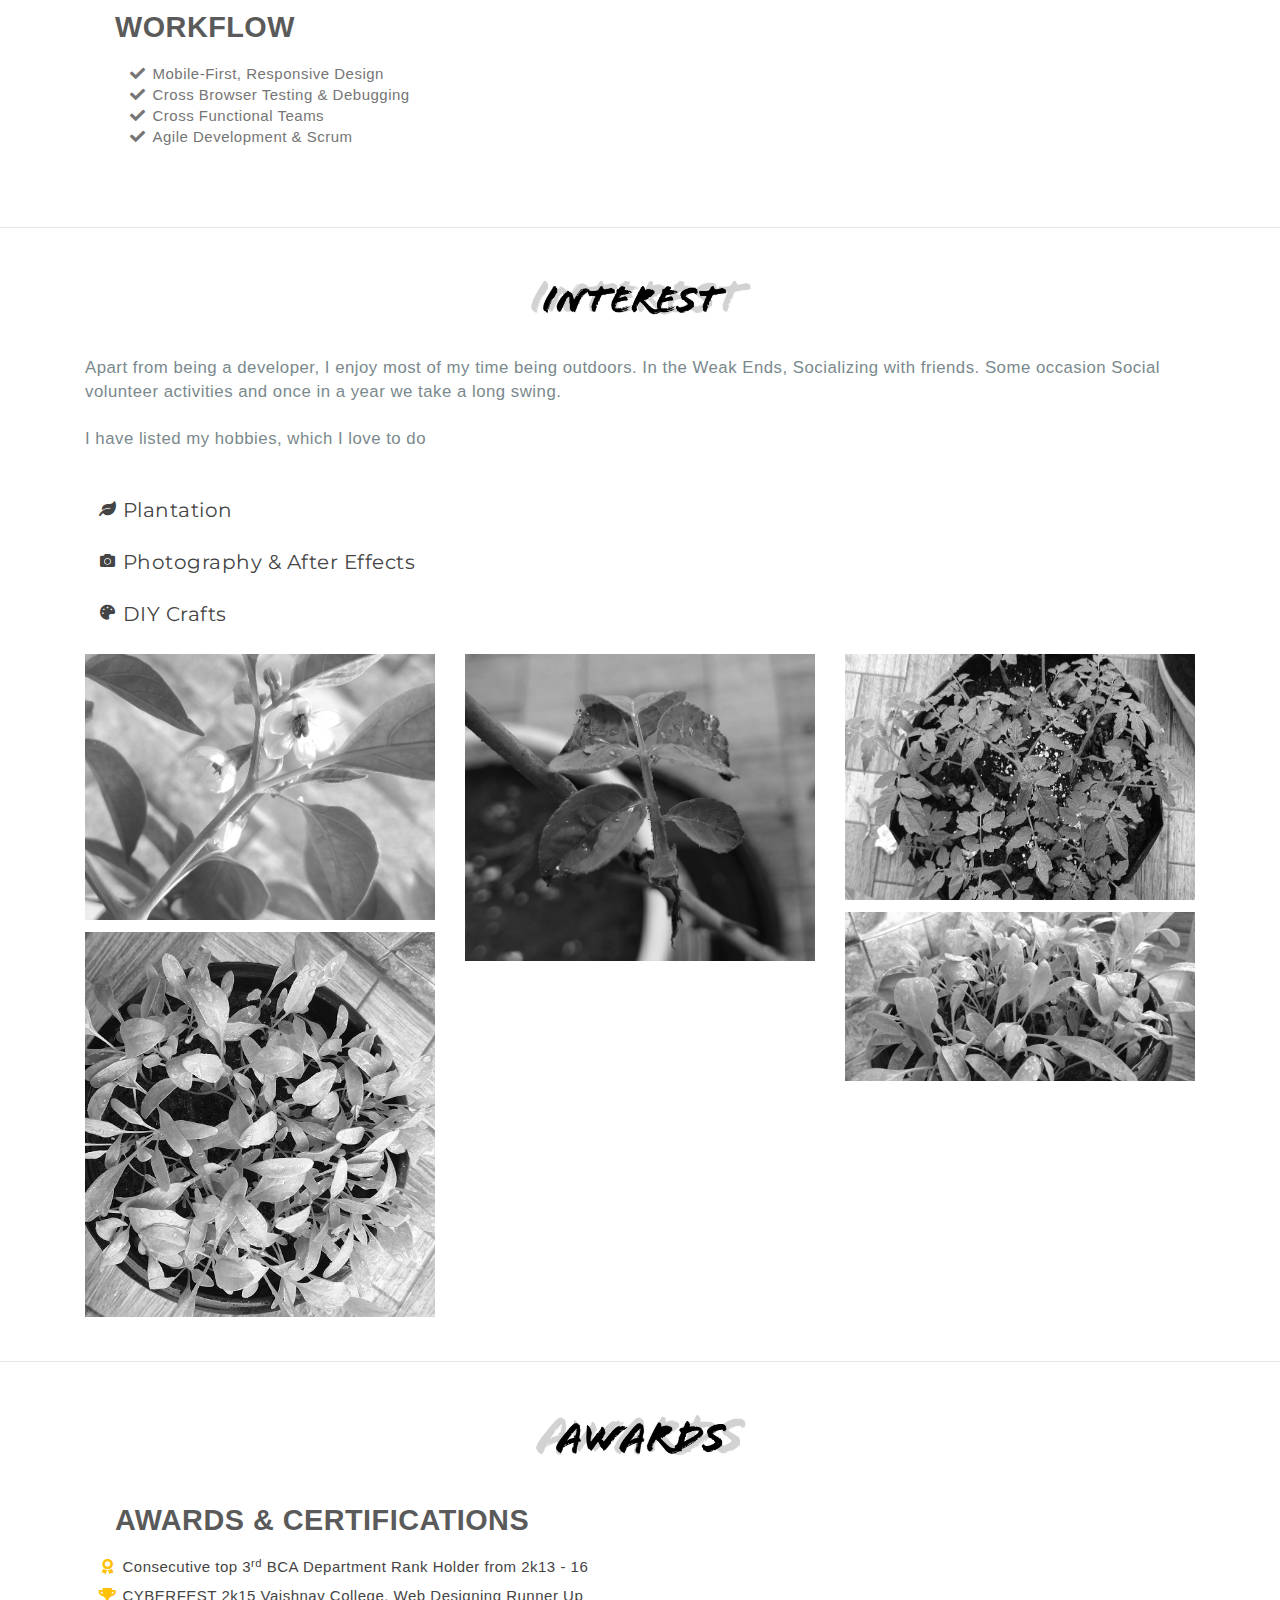
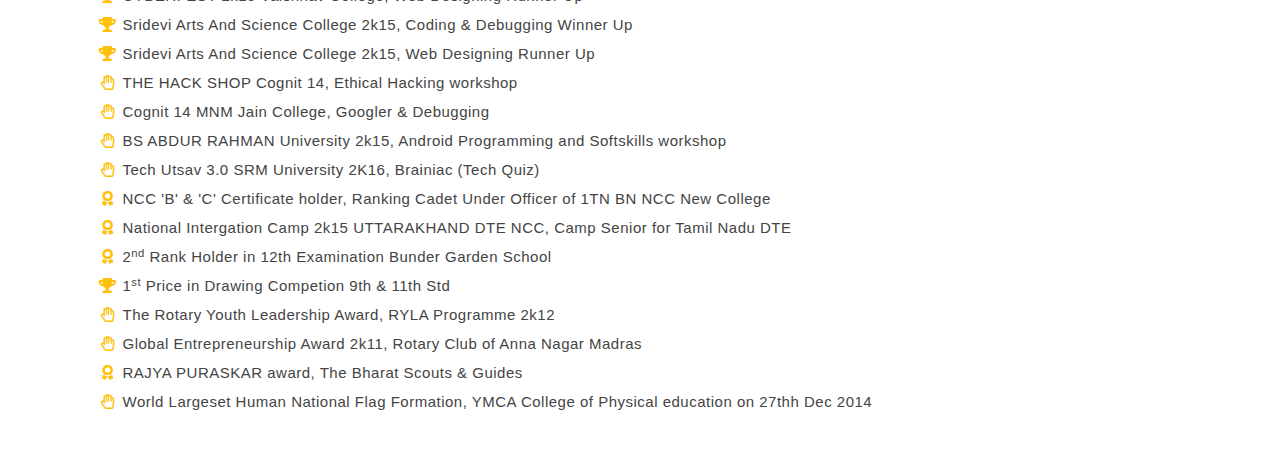
==== commit b2a3b618: "Update index.html" ====
--- a/index.html
+++ b/index.html
@@ -190,8 +190,10 @@
 
               <div class="timeline-content">
                 <h4>ICUBE SOLUTIONS</h4>
-                <p>It is a startup company, where I started to learn end to end process of ERP Development. Not only I learned 
-                C#.Net, I also mastered my skills in SQL concepts and developing ERP application.</p>
+                <p>It is a startup company, where I started to learn end to end process of ERP Development. Also I've
+                  developed my skills in C#, SQL concepts and MVC concepts which helped my getting understand of
+                  ERP Modules.
+</p>
               </div>
 
             </div> <!-- /timeline-block -->
@@ -366,7 +368,7 @@
         </div>
         <p class = "lead mb-5" > Apart from being a developer, I enjoy most of my time being outdoors. In the Weak Ends, Socializing with friends. Some occasion Social volunteer activities and once in a year we take a long swing. <br/><br/>
 
-        When forced indoors, I follow a number of sci-fi and fantasy genre movies and television shows, and I spend a large amount of my free time exploring the latest technology advancements in the front-end web development world. </p>
+         I have listed my hobbies, which I love to do</p>
 
         <div class="w-100">
         <ul class="fa-ul mb-0 subhead">
